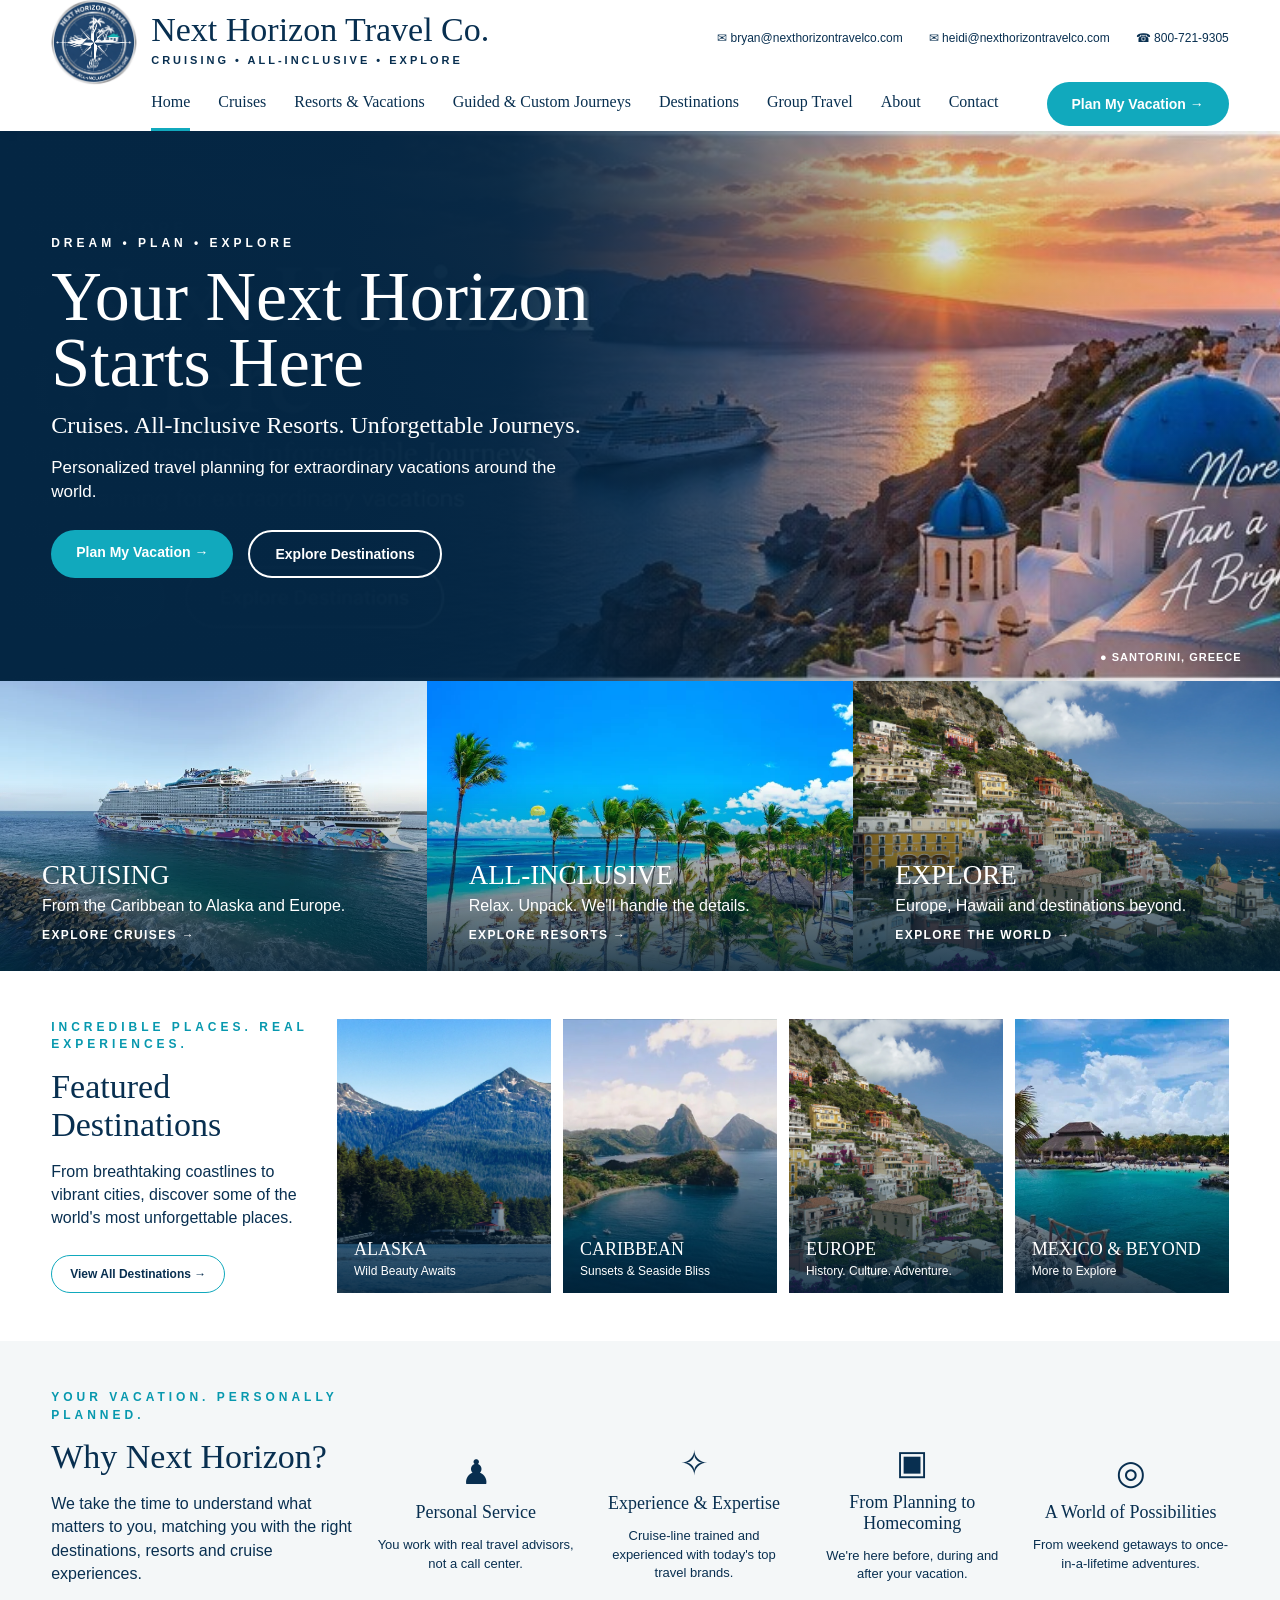
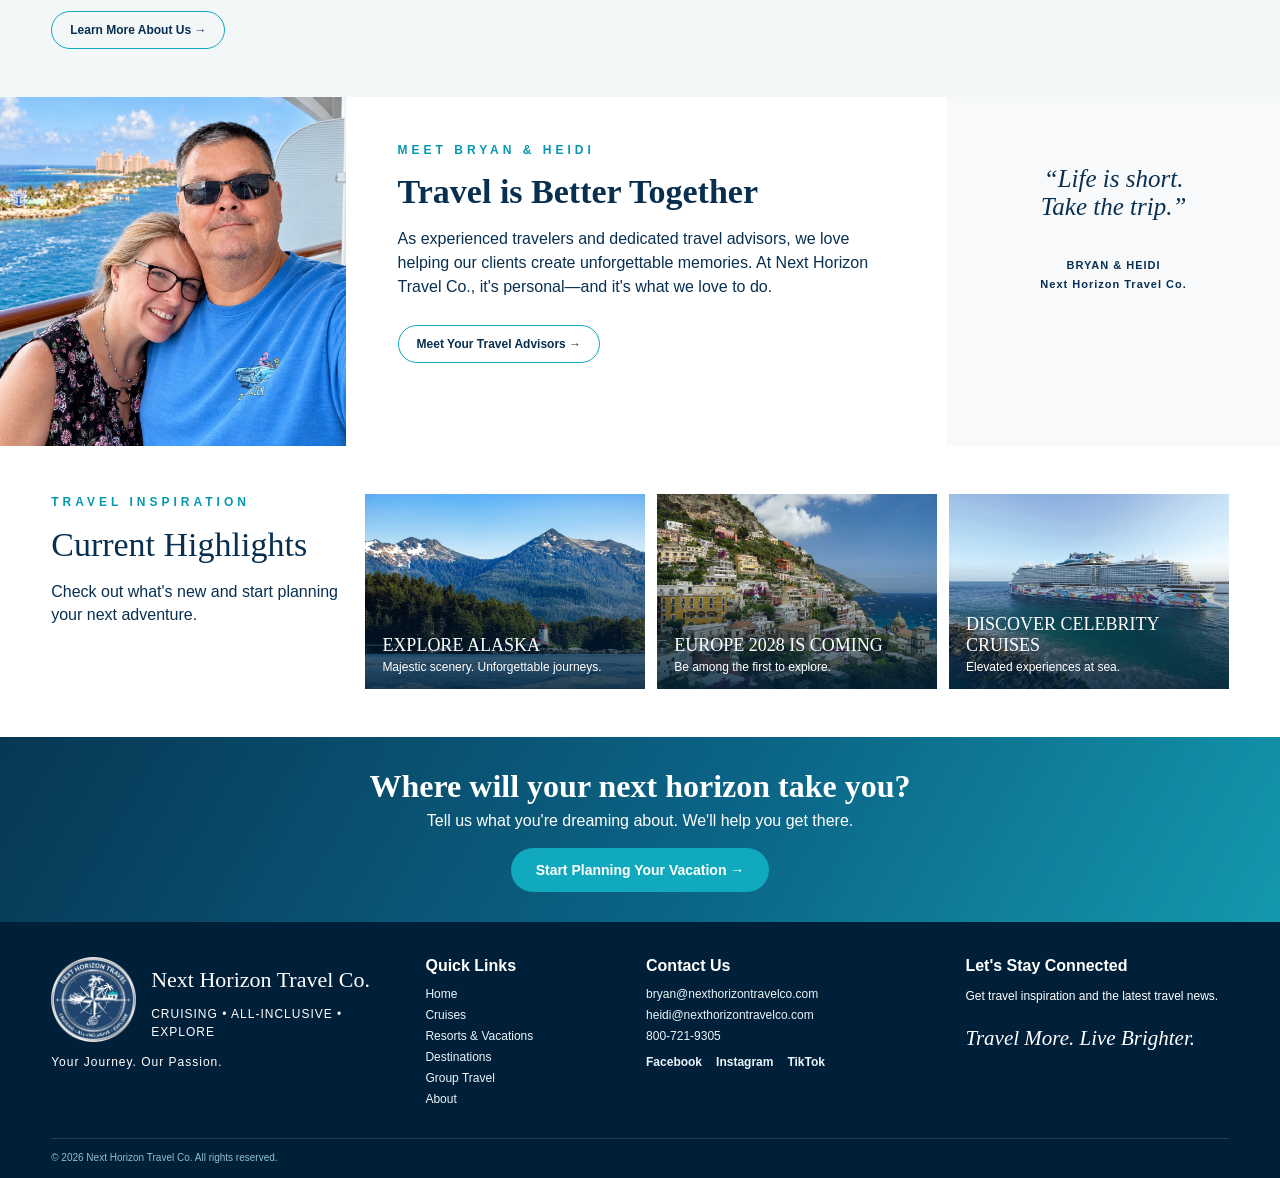
==== index.html @ a1acd47d "Add files via upload" ====
<!doctype html><html lang="en"><head><meta charset="utf-8"><meta name="viewport" content="width=device-width,initial-scale=1"><title>Next Horizon Travel Co. | Cruises, Resorts & Unforgettable Journeys</title><meta name="description" content="Personalized cruise, all-inclusive resort and vacation planning from Next Horizon Travel Co."><link rel="stylesheet" href="assets/css/styles.css"></head><body>
<header class="site-header"><div class="topbar wrap"><a class="brand" href="index.html"><img src="assets/images/logo.png" alt="Next Horizon Travel Co."><span><b>Next Horizon Travel Co.</b><small>CRUISING • ALL-INCLUSIVE • EXPLORE</small></span></a><div class="contact"><a href="mailto:bryan@nexthorizontravelco.com">✉ bryan@nexthorizontravelco.com</a><a href="mailto:heidi@nexthorizontravelco.com">✉ heidi@nexthorizontravelco.com</a><a href="tel:+18007219305">☎ 800-721-9305</a></div><button class="menu" aria-label="Open menu">☰</button></div><div class="navrow wrap"><nav><a class="active" href="index.html">Home</a><a href="cruises.html">Cruises</a><a href="resorts.html">Resorts & Vacations</a><a href="journeys.html">Guided & Custom Journeys</a><a href="destinations.html">Destinations</a><a href="group-travel.html">Group Travel</a><a href="about.html">About</a><a href="contact.html">Contact</a></nav><a class="btn" href="plan-my-vacation.html">Plan My Vacation →</a></div><button class="mobile-menu-v25" type="button" aria-label="Open navigation" aria-expanded="false">MENU</button></header>
<main>
<section class="hero"><div class="shade"></div><div class="hero-content wrap"><p class="eyebrow">DREAM • PLAN • EXPLORE</p><h1>Your Next Horizon<br>Starts Here</h1><h2>Cruises. All-Inclusive Resorts. Unforgettable Journeys.</h2><p>Personalized travel planning for extraordinary vacations around the world.</p><div class="actions"><a class="btn" href="plan-my-vacation.html">Plan My Vacation →</a><a class="btn outline" href="destinations.html">Explore Destinations</a></div></div><span class="location">● SANTORINI, GREECE</span></section>
<section class="experiences" id="cruises"><article class="photo-card cruise"><div><h3>CRUISING</h3><p>From the Caribbean to Alaska and Europe.</p><a href="cruises.html">EXPLORE CRUISES →</a></div></article><article class="photo-card resort" id="resorts"><div><h3>ALL-INCLUSIVE</h3><p>Relax. Unpack. We'll handle the details.</p><a href="resorts.html">EXPLORE RESORTS →</a></div></article><article class="photo-card explore"><div><h3>EXPLORE</h3><p>Europe, Hawaii and destinations beyond.</p><a href="destinations.html">EXPLORE THE WORLD →</a></div></article></section>
<section class="featured wrap section" id="destinations"><div class="intro"><p class="eyebrow teal">INCREDIBLE PLACES. REAL EXPERIENCES.</p><h2>Featured Destinations</h2><p>From breathtaking coastlines to vibrant cities, discover some of the world's most unforgettable places.</p><a class="pill" href="destinations.html">View All Destinations →</a></div><a class="dest alaska" href="destinations.html" aria-label="Explore Alaska destinations"><span>ALASKA<small>Wild Beauty Awaits</small></span></a><a class="dest caribbean" href="destinations.html" aria-label="Explore Caribbean destinations"><span>CARIBBEAN<small>Sunsets & Seaside Bliss</small></span></a><a class="dest europe" href="destinations.html" aria-label="Explore Europe destinations"><span>EUROPE<small>History. Culture. Adventure.</small></span></a><a class="dest mexico" href="destinations.html" aria-label="Explore Mexico and beyond destinations"><span>MEXICO & BEYOND<small>More to Explore</small></span></a></section>
<section class="why section"><div class="wrap why-grid"><div class="why-intro"><p class="eyebrow teal">YOUR VACATION. PERSONALLY PLANNED.</p><h2>Why Next Horizon?</h2><p>We take the time to understand what matters to you, matching you with the right destinations, resorts and cruise experiences.</p><a class="pill" href="about.html">Learn More About Us →</a></div><div class="benefit"><i>♟</i><h3>Personal Service</h3><p>You work with real travel advisors, not a call center.</p></div><div class="benefit"><i>✧</i><h3>Experience & Expertise</h3><p>Cruise-line trained and experienced with today's top travel brands.</p></div><div class="benefit"><i>▣</i><h3>From Planning to Homecoming</h3><p>We're here before, during and after your vacation.</p></div><div class="benefit"><i>◎</i><h3>A World of Possibilities</h3><p>From weekend getaways to once-in-a-lifetime adventures.</p></div></div></section>
<section class="about" id="about"><div class="about-photo"><img src="assets/images/production/bryan-heidi-opt.webp" alt="Bryan and Heidi enjoying a cruise vacation"></div><div class="about-copy"><p class="eyebrow teal">MEET BRYAN & HEIDI</p><h2>Travel is Better Together</h2><p>As experienced travelers and dedicated travel advisors, we love helping our clients create unforgettable memories. At Next Horizon Travel Co., it's personal—and it's what we love to do.</p><a class="pill" href="about.html">Meet Your Travel Advisors →</a></div><blockquote>“Life is short.<br>Take the trip.”<small>BRYAN & HEIDI<br>Next Horizon Travel Co.</small></blockquote></section>
<section class="highlights wrap section" id="highlights"><div class="intro"><p class="eyebrow teal">TRAVEL INSPIRATION</p><h2>Current Highlights</h2><p>Check out what's new and start planning your next adventure.</p></div><a class="highlight h-alaska" href="destinations.html" aria-label="Explore Alaska"><span>EXPLORE ALASKA<small>Majestic scenery. Unforgettable journeys.</small></span></a><a class="highlight h-europe" href="destinations.html" aria-label="Explore Europe destinations"><span>EUROPE 2028 IS COMING<small>Be among the first to explore.</small></span></a><a class="highlight h-celebrity" href="cruises.html" aria-label="Discover Celebrity Cruises"><span>DISCOVER CELEBRITY CRUISES<small>Elevated experiences at sea.</small></span></a></section>
<section class="cta" id="plan"><div><h2>Where will your next horizon take you?</h2><p>Tell us what you're dreaming about. We'll help you get there.</p><a class="btn" href="plan-my-vacation.html">Start Planning Your Vacation →</a></div></section>
</main>
<footer id="contact"><div class="wrap footer-grid"><div class="foot-brand"><img src="assets/images/logo.png" alt="Next Horizon Travel Co."><h3>Next Horizon Travel Co.</h3><p>CRUISING • ALL-INCLUSIVE • EXPLORE</p><p>Your Journey. Our Passion.</p></div><div><h4>Quick Links</h4><a href="index.html">Home</a><a href="cruises.html">Cruises</a><a href="resorts.html">Resorts & Vacations</a><a href="destinations.html">Destinations</a><a href="group-travel.html">Group Travel</a><a href="about.html">About</a></div><div><h4>Contact Us</h4><a href="mailto:bryan@nexthorizontravelco.com">bryan@nexthorizontravelco.com</a><a href="mailto:heidi@nexthorizontravelco.com">heidi@nexthorizontravelco.com</a><a href="tel:+18007219305">800-721-9305</a><div class="social-links" aria-label="Social media">
<a href="https://www.facebook.com/profile.php?id=61585397729444" target="_blank" rel="noopener noreferrer" aria-label="Next Horizon Travel on Facebook">Facebook</a>
<a href="https://www.instagram.com/nexthorizontravelco/" target="_blank" rel="noopener noreferrer" aria-label="Next Horizon Travel on Instagram">Instagram</a>
<a href="https://www.tiktok.com/@nexthorizontravelco" target="_blank" rel="noopener noreferrer" aria-label="Next Horizon Travel on TikTok">TikTok</a>
</div></div><div><h4>Let's Stay Connected</h4><p>Get travel inspiration and the latest travel news.</p><p class="script">Travel More. Live Brighter.</p></div></div><div class="copyright wrap">© 2026 Next Horizon Travel Co. All rights reserved.</div></footer>
<script src="assets/js/site.js"></script></body></html>
---- assets/css/styles.css ----
:root{--navy:#062e4f;--navy2:#001f38;--teal:#11a9bd;--ink:#082f50;--cream:#f7f8f8;--white:#fff;--max:1280px}*{box-sizing:border-box}html{scroll-behavior:smooth}body{margin:0;color:var(--ink);font-family:Arial,Helvetica,sans-serif;background:#fff}.wrap{width:min(var(--max),92%);margin:auto}a{text-decoration:none;color:inherit}.site-header{background:#fff;position:relative;z-index:10;box-shadow:0 1px 10px #001d3214}.topbar{height:76px;display:flex;align-items:center;justify-content:space-between}.brand{display:flex;align-items:center;gap:14px}.brand img{width:86px;height:86px;object-fit:contain;align-self:flex-start;margin-top:7px;filter:drop-shadow(0 3px 5px #0003)}.brand b{font:34px Georgia,serif;color:#082f50}.brand small{display:block;font-size:11px;letter-spacing:3px;font-weight:700;margin-top:5px}.contact{display:flex;gap:26px;font-size:12px}.navrow{height:55px;display:flex;align-items:center;justify-content:space-between;padding-left:100px}.navrow nav{display:flex;gap:28px;height:100%;align-items:center}.navrow nav a{font:16px Georgia,serif;height:100%;display:flex;align-items:center;border-bottom:3px solid transparent}.navrow nav a:hover,.navrow nav a.active{border-color:var(--teal)}.btn{display:inline-block;background:var(--teal);color:#fff;border-radius:28px;padding:14px 25px;font-weight:700;font-size:14px}.menu{display:none;background:none;border:0;font-size:28px}.hero{height:550px;position:relative;color:#fff;background:url('../images/production/europe-positano.webp') center 55%/cover no-repeat}.shade{position:absolute;inset:0;background:linear-gradient(90deg,rgba(0,35,65,.88) 0%,rgba(0,35,65,.55) 38%,rgba(0,35,65,.08) 72%)}.hero-content{position:relative;padding-top:105px}.eyebrow{font-size:12px;letter-spacing:4px;font-weight:800;margin:0 0 14px}.hero h1,.section h2,.about h2,.cta h2{font-family:Georgia,serif}.hero h1{font-size:70px;line-height:.94;margin:0 0 16px;font-weight:400}.hero h2{font:24px Georgia,serif;margin:0 0 16px}.hero-content>p:not(.eyebrow){max-width:510px;font-size:17px;line-height:1.45}.actions{display:flex;gap:15px;margin-top:25px}.outline{background:transparent;border:2px solid #fff}.location{position:absolute;right:3%;bottom:18px;font-size:11px;font-weight:700;letter-spacing:1px}.experiences{display:grid;grid-template-columns:repeat(3,1fr);height:290px}.photo-card{position:relative;background-size:cover;background-position:center;overflow:hidden}.photo-card:after,.dest:after,.highlight:after{content:"";position:absolute;inset:0;background:linear-gradient(0deg,rgba(0,32,55,.85),rgba(0,0,0,0) 65%)}.photo-card>div{position:absolute;z-index:2;left:42px;bottom:28px;color:#fff}.photo-card h3{font:27px Georgia,serif;margin:0}.photo-card p{margin:6px 0 10px}.photo-card a{font-size:12px;font-weight:800;letter-spacing:1.4px}.cruise{background-image:url('../images/cruise.jpg')}.resort{background-image:url('../images/resort.jpg')}.explore{background-image:url('../images/explore.jpg')}.section{padding:48px 0}.teal{color:#0798ae}.featured,.highlights{display:grid;grid-template-columns:1.28fr repeat(4,minmax(0,1fr));gap:12px;align-items:stretch}.intro h2,.why h2{font:34px Georgia,serif;margin:6px 0 12px}.intro p,.why-intro p{line-height:1.45}.pill{display:inline-block;border:1.5px solid var(--teal);border-radius:24px;padding:11px 18px;font-size:12px;font-weight:700;margin-top:10px}.dest,.highlight{min-height:210px;position:relative;background-size:cover;background-position:center;overflow:hidden}.dest span,.highlight span{position:absolute;z-index:2;left:17px;bottom:15px;color:#fff;font:18px Georgia,serif}.dest small,.highlight small{display:block;font:12px Arial,sans-serif;margin-top:4px}.alaska{background-image:url('../images/alaska-sitka.jpg');background-position:center 48%}.caribbean{background-image:url('../images/caribbean-st-lucia.png');background-position:center 45%}.europe{background-image:url('../images/production/europe-positano.webp')}.mexico{background-image:url('../images/production/europe-positano.webp')}.why{background:#f4f7f8}.why-grid{display:grid;grid-template-columns:1.55fr repeat(4,minmax(0,1fr));gap:22px;align-items:center}.benefit{text-align:center}.benefit i{font-style:normal;font-size:34px;display:block;margin-bottom:10px}.benefit h3{font:18px Georgia,serif;margin:0 0 8px}.benefit p{font-size:13px;line-height:1.4}.about{display:grid;grid-template-columns:27% 47% 26%;min-height:285px;background:#fff;align-items:stretch}.about-photo{overflow:hidden}.about-photo img{width:100%;height:100%;object-fit:cover;object-position:center 36%}.about-copy{padding:44px 52px}.about-copy h2{font-size:34px;margin:5px 0 12px}.about-copy p{line-height:1.5}blockquote{margin:0;padding:68px 30px;text-align:center;background:#f7f9fa;font:italic 25px Georgia,serif}blockquote small{display:block;font:700 11px Arial,sans-serif;letter-spacing:1px;margin-top:35px;line-height:1.7}.highlights{grid-template-columns:1.08fr repeat(3,minmax(0,1fr));gap:12px}.highlight{min-height:195px}.h-alaska{background-image:url('../images/production/europe-positano.webp')}.h-europe{background-image:url('../images/production/europe-positano.webp')}.h-celebrity{background-image:url('../images/production/europe-positano.webp')}.cta{min-height:185px;display:flex;align-items:center;justify-content:center;text-align:center;color:#fff;background:linear-gradient(#00243a55,#00243a55),url('../images/production/europe-positano.webp') center 65%/cover}.cta h2{font-size:32px;margin:0 0 7px}.cta p{margin:0 0 18px}footer{background:var(--navy2);color:#fff;padding:35px 0 15px}.footer-grid{display:grid;grid-template-columns:1.5fr .8fr 1.25fr 1.2fr;gap:45px}.footer-grid h4{margin:0 0 12px}.footer-grid a{display:block;font-size:12px;margin:7px 0;color:#eaf6fa}.footer-grid p{font-size:12px;line-height:1.5}.foot-brand img{width:85px;float:left;margin-right:15px}.foot-brand h3{font:22px Georgia,serif;margin:10px 0}.foot-brand p{letter-spacing:1px}.script{font:italic 21px Georgia,serif!important}.copyright{border-top:1px solid #ffffff22;margin-top:25px;padding-top:13px;font-size:10px;color:#8fc1d1}
@media(max-width:950px){.contact{display:none}.navrow{padding-left:0}.navrow nav{display:none}.menu{display:block}.brand b{font-size:26px}.hero{height:500px}.hero h1{font-size:54px}.experiences{grid-template-columns:1fr;height:auto}.photo-card{height:250px}.featured,.highlights{grid-template-columns:1fr 1fr}.featured .intro,.highlights .intro{grid-column:1/-1}.why-grid{grid-template-columns:1fr 1fr}.why-intro{grid-column:1/-1}.about{grid-template-columns:1fr}.about-photo{height:390px}.footer-grid{grid-template-columns:1fr 1fr}}@media(max-width:600px){.topbar{height:72px}.brand img{width:68px;height:68px}.brand b{font-size:21px}.brand small{font-size:8px;letter-spacing:1.7px}.navrow{height:0}.navrow>.btn{display:none}.hero{height:520px}.hero-content{padding-top:110px}.hero h1{font-size:46px}.hero h2{font-size:19px}.featured,.highlights,.why-grid{grid-template-columns:1fr}.dest,.highlight{min-height:210px}.about-copy{padding:45px 25px}.footer-grid{grid-template-columns:1fr}.actions{flex-wrap:wrap}}

.social-links{display:flex;flex-wrap:wrap;gap:14px;margin-top:12px}
.social-links a{display:inline-block;margin:0;font-size:12px;font-weight:700;color:#eaf6fa;border-bottom:1px solid transparent;padding-bottom:2px}
.social-links a:hover,.social-links a:focus{color:#fff;border-bottom-color:var(--teal)}


/* Cruises page */
.cruise-hero{height:520px;position:relative;color:#fff;background:url('../images/production/europe-positano.webp') center 55%/cover no-repeat}
.cruise-hero .shade{background:linear-gradient(90deg,rgba(0,31,56,.92) 0%,rgba(0,31,56,.68) 43%,rgba(0,31,56,.15) 76%)}
.cruise-hero-copy{position:relative;padding-top:120px;z-index:2}
.cruise-hero h1,.cruise-intro h2,.section-heading h2,.cruise-help h2{font-family:Georgia,serif}
.cruise-hero h1{font-size:62px;line-height:1.02;font-weight:400;margin:0 0 18px;max-width:720px}
.cruise-hero-copy>p:not(.eyebrow){font-size:18px;line-height:1.55;max-width:650px}
.cruise-intro{text-align:center;max-width:900px}
.cruise-intro h2{font-size:38px;margin:6px 0 14px}
.cruise-intro>p:last-child{font-size:17px;line-height:1.65}
.sail-section{background:#f4f7f8}
.section-heading{max-width:850px;margin-bottom:30px}
.section-heading.narrow{max-width:920px}
.section-heading h2{font-size:38px;margin:6px 0 12px}
.section-heading>p:last-child{font-size:16px;line-height:1.55}
.sail-grid{display:grid;grid-template-columns:repeat(4,minmax(0,1fr));gap:16px}
.sail-card{min-height:390px;position:relative;background-size:cover;background-position:center;overflow:hidden}
.sail-card:after{content:"";position:absolute;inset:0;background:linear-gradient(0deg,rgba(0,29,51,.95) 0%,rgba(0,29,51,.65) 48%,rgba(0,0,0,.05) 78%)}
.sail-card>div{position:absolute;z-index:2;left:24px;right:24px;bottom:24px;color:#fff}
.sail-card h3{font:27px Georgia,serif;margin:0 0 10px}
.sail-card p{font-size:13px;line-height:1.5;margin:0 0 15px;color:#f3f8fa}
.sail-card a{font-size:11px;font-weight:800;letter-spacing:1px}
.sail-caribbean{background-image:url('../images/production/europe-positano.webp')}
.sail-alaska{background-image:url('../images/production/europe-positano.webp')}
.sail-med{background-image:url('../images/production/europe-positano.webp')}
.sail-north{background-image:url('../images/production/europe-positano.webp')}
.line-grid{display:grid;grid-template-columns:repeat(3,minmax(0,1fr));gap:18px;margin-top:30px}
.line-card{border:1px solid #dfe8ec;padding:28px 26px 26px;min-height:300px;background:#fff;display:flex;flex-direction:column;box-shadow:0 6px 22px rgba(0,31,56,.045)}
.line-name{height:76px;display:flex;align-items:center;font-weight:800;letter-spacing:1px;color:var(--navy);font-size:23px}
.line-name span{font-size:10px;display:block;margin-left:8px;letter-spacing:1.5px}
.line-name.celebrity{font-size:30px;letter-spacing:3px}
.line-name.ncl{font-size:30px}
.line-name.princess{font:31px Georgia,serif;color:#2739c9}
.line-name.carnival{font:italic 31px Georgia,serif;color:#bd1622}
.line-name.msc{font-size:31px}
.line-name.virgin{font:italic 29px Georgia,serif;color:#d71935}
.line-name.disney{font:italic 30px Georgia,serif;color:#1257a6}
.line-name.holland{font-size:20px}
.line-card h3{font:23px Georgia,serif;margin:8px 0 10px}
.line-card p{font-size:14px;line-height:1.55;margin:0;color:#496275}
.cruise-help{background:#eef4f6}
.cruise-help-grid{display:grid;grid-template-columns:.9fr 1.4fr;gap:70px;align-items:start}
.cruise-help h2{font-size:38px;margin:6px 0}
.help-points{display:grid;grid-template-columns:1fr 1fr;gap:18px}
.help-points p{background:#fff;margin:0;padding:20px;border-left:3px solid var(--teal)}
.help-points b,.help-points span{display:block}
.help-points b{font:18px Georgia,serif;margin-bottom:7px}
.help-points span{font-size:13px;line-height:1.45;color:#536b7d}
.cruise-cta{background:linear-gradient(#00243a77,#00243a77),url('../images/production/europe-positano.webp') center 55%/cover}
.legal-line{text-align:center;font-size:9px;color:#8fc1d1;border-top:1px solid #ffffff16;margin-top:12px;padding-top:12px}

@media(max-width:950px){
.cruise-hero h1{font-size:50px}
.sail-grid{grid-template-columns:1fr 1fr}
.line-grid{grid-template-columns:1fr 1fr}
.cruise-help-grid{grid-template-columns:1fr;gap:25px}
}
@media(max-width:600px){
.cruise-hero{height:540px}
.cruise-hero-copy{padding-top:120px}
.cruise-hero h1{font-size:43px}
.sail-grid,.line-grid,.help-points{grid-template-columns:1fr}
.sail-card{min-height:350px}
.section-heading h2,.cruise-intro h2,.cruise-help h2{font-size:31px}
}

/* Supplied cruise-line logos */
.line-logo{height:90px;display:flex;align-items:center;justify-content:flex-start;margin-bottom:4px}
.line-logo img{display:block;max-width:210px;max-height:78px;width:auto;height:auto;object-fit:contain}
.line-card:nth-child(4) .line-logo img{max-height:84px}
.line-card:nth-child(7) .line-logo img{max-height:86px}
.line-card:nth-child(8) .line-logo img{max-height:76px}


/* V9: balanced 4 x 2 cruise-line grid */
.line-grid{
  grid-template-columns:repeat(4,minmax(0,1fr));
  gap:18px;
}
.line-card{
  display:flex;
  flex-direction:column;
  min-height:360px;
}
.line-logo{
  height:100px;
  display:flex;
  align-items:center;
  justify-content:flex-start;
  margin-bottom:8px;
}
.line-logo img{
  max-width:205px;
  max-height:82px;
  width:auto;
  height:auto;
  object-fit:contain;
}
.line-card h3{margin-top:0}
.line-card p{flex:1}
.line-cta{
  display:inline-flex;
  align-items:center;
  justify-content:center;
  align-self:flex-start;
  margin-top:18px;
  min-height:42px;
  padding:10px 18px;
  border-radius:3px;
  background:var(--navy,#0b3155);
  color:#fff;
  font-size:.88rem;
  font-weight:700;
  text-decoration:none;
  transition:transform .15s ease,opacity .15s ease;
}
.line-cta:hover{transform:translateY(-1px);opacity:.92}

@media(max-width:1100px){
  .line-grid{grid-template-columns:repeat(2,minmax(0,1fr))}
}
@media(max-width:650px){
  .line-grid{grid-template-columns:1fr}
  .line-card{min-height:0}
}


/* V10: Resorts & Vacations page */
.resort-hero{height:520px;position:relative;color:#fff;background:url('../images/production/europe-positano.webp') center 56%/cover no-repeat}
.resort-hero .shade{background:linear-gradient(90deg,rgba(0,31,56,.91) 0%,rgba(0,31,56,.65) 43%,rgba(0,31,56,.08) 78%)}
.resort-hero-copy{position:relative;padding-top:115px;z-index:2}
.resort-hero h1,.resort-intro h2,.resort-help h2,.resort-feature h2{font-family:Georgia,serif}
.resort-hero h1{font-size:62px;line-height:1.02;font-weight:400;margin:0 0 18px;max-width:720px}
.resort-hero-copy>p:not(.eyebrow){font-size:18px;line-height:1.55;max-width:650px}
.resort-intro{text-align:center;max-width:900px}
.resort-intro h2{font-size:38px;margin:6px 0 14px}
.resort-intro>p:last-child{font-size:17px;line-height:1.65}
.resort-destinations{background:#f4f7f8}
.resort-dest-grid{display:grid;grid-template-columns:repeat(4,minmax(0,1fr));gap:16px}
.resort-dest-card{min-height:405px;position:relative;background-size:cover;background-position:center;overflow:hidden}
.resort-dest-card:after{content:"";position:absolute;inset:0;background:linear-gradient(0deg,rgba(0,29,51,.96) 0%,rgba(0,29,51,.62) 46%,rgba(0,0,0,.04) 78%)}
.resort-dest-card>div{position:absolute;z-index:2;left:24px;right:24px;bottom:24px;color:#fff}
.resort-dest-card h3{font:28px Georgia,serif;margin:0 0 10px}
.resort-dest-card p{font-size:13px;line-height:1.5;margin:0 0 15px;color:#f3f8fa}
.resort-dest-card a{font-size:11px;font-weight:800;letter-spacing:1px}
.rd-caribbean{background-image:url('../images/production/europe-positano.webp')}
.rd-mexico{background-image:url('../images/production/europe-positano.webp')}
.rd-inclusive{background-image:url('../images/production/europe-positano.webp')}
.rd-hawaii{background-image:url('../images/production/europe-positano.webp')}
.vacation-style-grid{display:grid;grid-template-columns:repeat(4,minmax(0,1fr));gap:18px;margin-top:30px}
.vacation-style-grid article{border-top:3px solid var(--teal);background:#fff;padding:26px 24px 28px;box-shadow:0 6px 22px rgba(0,31,56,.055);min-height:235px}
.style-num{display:block;font:14px Georgia,serif;color:var(--teal);letter-spacing:2px;margin-bottom:30px}
.vacation-style-grid h3{font:23px Georgia,serif;margin:0 0 10px}
.vacation-style-grid p{font-size:14px;line-height:1.55;color:#496275;margin:0}
.resort-help{background:#eef4f6}
.resort-help-grid{display:grid;grid-template-columns:.82fr 1.5fr;gap:70px;align-items:start}
.resort-help h2{font-size:38px;margin:6px 0 14px}
.resort-help-grid>div:first-child>p:last-child{font-size:15px;line-height:1.55;color:#536b7d}
.resort-help-points{display:grid;grid-template-columns:1fr 1fr;gap:16px}
.resort-help-points p{background:#fff;margin:0;padding:20px;border-left:3px solid var(--teal)}
.resort-help-points b,.resort-help-points span{display:block}
.resort-help-points b{font:18px Georgia,serif;margin-bottom:7px}
.resort-help-points span{font-size:13px;line-height:1.45;color:#536b7d}
.resort-feature{background:#fff}
.resort-feature-grid{display:grid;grid-template-columns:1.08fr .92fr;min-height:390px;box-shadow:0 8px 30px rgba(0,31,56,.06)}
.resort-feature-photo{min-height:390px;background:url('../images/production/europe-positano.webp') center/cover no-repeat}
.resort-feature-copy{padding:62px 58px;background:#fff;display:flex;flex-direction:column;justify-content:center}
.resort-feature h2{font-size:38px;line-height:1.15;margin:5px 0 16px}
.resort-feature-copy>p:not(.eyebrow){font-size:15px;line-height:1.65;color:#496275}
.resort-feature-copy .pill{align-self:flex-start}
.resort-cta{background:linear-gradient(#00243a70,#00243a70),url('../images/production/europe-positano.webp') center 55%/cover}

@media(max-width:950px){
  .resort-hero h1{font-size:50px}
  .resort-dest-grid,.vacation-style-grid{grid-template-columns:1fr 1fr}
  .resort-help-grid{grid-template-columns:1fr;gap:25px}
  .resort-feature-grid{grid-template-columns:1fr}
  .resort-feature-photo{min-height:330px}
}
@media(max-width:600px){
  .resort-hero{height:550px}
  .resort-hero-copy{padding-top:120px}
  .resort-hero h1{font-size:43px}
  .resort-dest-grid,.vacation-style-grid,.resort-help-points{grid-template-columns:1fr}
  .resort-dest-card{min-height:355px}
  .resort-intro h2,.resort-help h2,.resort-feature h2{font-size:31px}
  .resort-feature-copy{padding:42px 26px}
}

/* V11: Guided & Custom Journeys */
.journey-hero{height:540px;position:relative;color:#fff;background:url('../images/production/europe-positano.webp') center 52%/cover no-repeat}
.journey-hero .shade{background:linear-gradient(90deg,rgba(0,29,51,.93),rgba(0,29,51,.63) 48%,rgba(0,0,0,.08) 82%)}
.journey-hero-copy{position:relative;z-index:2;padding-top:125px}
.journey-hero h1,.journey-intro h2,.journey-choice h2,.journey-fit h2,.journey-banner h2{font-family:Georgia,serif}
.journey-hero h1{font-size:64px;line-height:1;margin:0 0 20px;font-weight:400}
.journey-hero-copy>p:not(.eyebrow){max-width:680px;font-size:18px;line-height:1.6}
.journey-intro{text-align:center;max-width:920px}.journey-intro h2{font-size:39px;margin:6px 0 14px}.journey-intro>p:last-child{font-size:17px;line-height:1.65}
.journey-choices{background:#f3f7f8}.journey-choice-grid{display:grid;grid-template-columns:1fr 1fr;gap:24px}
.journey-choice{background:#fff;box-shadow:0 8px 28px rgba(0,31,56,.07)}
.choice-image{height:310px;background-size:cover;background-position:center}
.exoticca .choice-image{background-image:url('../images/production/europe-positano.webp')}
.kensington .choice-image{background-image:url('../images/production/europe-positano.webp')}
.choice-copy{padding:36px 38px 40px}.journey-choice h2{font-size:31px;line-height:1.15;margin:5px 0 14px}
.choice-copy>p:not(.eyebrow){color:#4d6678;line-height:1.6}.choice-copy ul{padding-left:19px;color:#385568;line-height:1.55;font-size:14px;margin:20px 0 27px}.choice-copy li{margin:7px 0}
.journey-dest-grid{display:grid;grid-template-columns:repeat(4,1fr);gap:16px;margin-top:30px}
.journey-dest-grid article{height:365px;position:relative;background-size:cover;background-position:center;overflow:hidden}
.journey-dest-grid article:after{content:"";position:absolute;inset:0;background:linear-gradient(0deg,rgba(0,27,48,.94),rgba(0,27,48,.12) 70%)}
.journey-dest-grid article>div{position:absolute;z-index:2;left:23px;right:23px;bottom:20px;color:#fff}.journey-dest-grid h3{font:27px Georgia,serif;margin:0 0 8px}.journey-dest-grid p{font-size:13px;line-height:1.5;margin:0}
.jd-europe{background-image:url('../images/production/europe-positano.webp')}
.jd-africa{background-image:url('../images/production/europe-positano.webp')}
.jd-asia{background-image:url('../images/production/europe-positano.webp')}
.jd-latin{background-image:url('../images/production/europe-positano.webp')}
.journey-fit{background:#eef4f6}.journey-fit-grid{display:grid;grid-template-columns:.9fr 1.45fr;gap:65px}.journey-fit h2{font-size:39px;line-height:1.15;margin:6px 0 15px}.journey-fit-grid>div:first-child>p:last-child{line-height:1.65;color:#4d6678}
.fit-points{display:grid;grid-template-columns:1fr 1fr;gap:15px}.fit-points p{background:#fff;border-top:3px solid var(--teal);padding:22px;margin:0}.fit-points b,.fit-points span{display:block}.fit-points b{font:19px Georgia,serif;margin-bottom:8px}.fit-points span{font-size:13px;line-height:1.5;color:#536b7d}
.journey-banner{min-height:390px;display:flex;align-items:center;text-align:center;color:#fff;background:linear-gradient(#00243a75,#00243a75),url('../images/production/europe-positano.webp') center/cover}
.journey-banner .wrap{max-width:800px}.journey-banner h2{font-size:45px;margin:8px 0 12px}.journey-banner p:last-child{font-size:17px}
.journey-cta{background:#052f4c}
@media(max-width:950px){.journey-choice-grid,.journey-fit-grid{grid-template-columns:1fr}.journey-dest-grid{grid-template-columns:1fr 1fr}.journey-hero h1{font-size:50px}.journey-fit-grid{gap:25px}}
@media(max-width:600px){.journey-hero{height:560px}.journey-hero h1{font-size:43px}.journey-dest-grid,.fit-points{grid-template-columns:1fr}.choice-image{height:260px}.choice-copy{padding:30px 25px}.journey-banner h2{font-size:36px}}

/* V12: Destinations */
.dest-hero{height:545px;position:relative;color:#fff;background:url('../images/production/europe-positano.webp') center 55%/cover no-repeat}
.dest-hero .shade{position:absolute;inset:0;background:linear-gradient(90deg,rgba(0,29,51,.9),rgba(0,29,51,.5) 52%,rgba(0,0,0,.06))}
.dest-hero-copy{position:relative;z-index:2;padding-top:125px}.dest-hero h1,.dest-intro h2,.dest-overlay h2,.choose-destination h2,.dest-photo-break h2{font-family:Georgia,serif}
.dest-hero h1{font-size:62px;line-height:1;margin:0 0 20px;font-weight:400}.dest-hero-copy>p:not(.eyebrow){max-width:690px;font-size:18px;line-height:1.6}
.dest-intro{text-align:center;max-width:930px}.dest-intro h2{font-size:40px;margin:7px 0 15px}.dest-intro>p:last-child{font-size:17px;line-height:1.65}
.dest-explore{background:#f1f6f7}.dest-card-grid{display:grid;grid-template-columns:1fr 1fr;gap:18px}
.dest-big{height:480px;position:relative;background-size:cover;background-position:center;overflow:hidden}.dest-big:after{content:"";position:absolute;inset:0;background:linear-gradient(0deg,rgba(0,28,49,.96),rgba(0,28,49,.08) 78%)}
.dest-overlay{position:absolute;z-index:2;left:35px;right:35px;bottom:31px;color:#fff}.dest-overlay h2{font-size:34px;margin:5px 0 10px}.dest-overlay>p:not(.eyebrow){max-width:610px;line-height:1.55;margin:0 0 15px}
.dest-tags{display:flex;flex-wrap:wrap;gap:7px;margin:0 0 17px}.dest-tags span{border:1px solid #ffffff75;border-radius:20px;padding:5px 11px;font-size:11px;letter-spacing:.03em}
.dest-link{color:#fff;font-weight:700;font-size:13px;border-bottom:1px solid #fff;text-decoration:none;padding-bottom:3px}
.caribbean{background-image:url('../images/production/europe-positano.webp')}
.alaska{background-image:url('../images/alaska-sitka.jpg');background-position:center 48%}
.europe{background-image:url('../images/production/europe-positano.webp')}
.hawaii{background-image:url('../images/production/europe-positano.webp')}
.more-world{background:#fff}.world-grid{display:grid;grid-template-columns:repeat(4,1fr);gap:14px;margin-top:30px}.world-grid article{height:350px;position:relative;background-size:cover;background-position:center}
.world-grid article:after{content:"";position:absolute;inset:0;background:linear-gradient(0deg,rgba(0,29,51,.92),rgba(0,29,51,.04) 70%)}.world-grid article div{position:absolute;z-index:2;bottom:20px;left:21px;right:21px;color:#fff}.world-grid h3{font:25px Georgia,serif;margin:0 0 6px}.world-grid p{font-size:12px;line-height:1.45;margin:0}
.world-africa{background-image:url('../images/production/europe-positano.webp')}.world-asia{background-image:url('../images/production/europe-positano.webp')}.world-latin{background-image:url('../images/production/europe-positano.webp')}.world-north{background-image:url('../images/production/europe-positano.webp')}
.center-action{text-align:center;margin-top:30px}.choose-destination{background:#eef4f6}.choose-grid{display:grid;grid-template-columns:.85fr 1.4fr;gap:65px}.choose-destination h2{font-size:39px;line-height:1.15;margin:6px 0 15px}.choose-grid>div:first-child>p:last-child{color:#4e6778;line-height:1.65}
.travel-moods{display:grid;grid-template-columns:1fr 1fr;gap:14px}.travel-moods div{background:#fff;border-top:3px solid var(--teal);padding:23px}.travel-moods b,.travel-moods span{display:block}.travel-moods b{font:19px Georgia,serif;color:#092f4c;margin-bottom:8px}.travel-moods span{font-size:13px;line-height:1.5;color:#536b7d}
.dest-photo-break{min-height:390px;display:flex;align-items:center;text-align:center;color:#fff;background:linear-gradient(#002b4770,#002b4770),url('../images/production/europe-positano.webp') center/cover}.dest-photo-break .wrap{max-width:850px}.dest-photo-break h2{font-size:44px;line-height:1.12;margin:8px 0}
@media(max-width:950px){.dest-card-grid,.choose-grid{grid-template-columns:1fr}.world-grid{grid-template-columns:1fr 1fr}.dest-hero h1{font-size:50px}.choose-grid{gap:25px}}
@media(max-width:600px){.dest-hero{height:570px}.dest-hero h1{font-size:43px}.dest-card-grid,.world-grid,.travel-moods{grid-template-columns:1fr}.dest-big{height:500px}.dest-overlay{left:24px;right:24px}.dest-photo-break h2{font-size:35px}}


/* ===== V15A Group Travel — built on approved V14 shell ===== */
.group-hero-v15a{height:560px;position:relative;display:flex;align-items:center;color:#fff;background:url('../images/production/europe-positano.webp') center 54%/cover no-repeat}
.group-hero-v15a .shade{position:absolute;inset:0;background:linear-gradient(90deg,rgba(5,32,54,.86) 0%,rgba(5,32,54,.58) 47%,rgba(5,32,54,.12) 78%)}
.group-hero-copy{position:relative;z-index:1;max-width:1240px;width:100%}
.group-hero-copy>p:not(.eyebrow){max-width:680px;font-size:19px;line-height:1.65;margin:14px 0 24px}
.group-hero-copy h1{max-width:760px;color:#fff;font-size:clamp(48px,5.4vw,78px);line-height:1.02;margin:8px 0 12px}
.group-hero-copy .actions{display:flex;gap:12px;flex-wrap:wrap}
.group-hero-copy .outline{border-color:#fff;color:#fff}
.group-intro-v15a{max-width:900px;text-align:center}
.group-intro-v15a h2{margin:8px 0 15px}
.group-intro-v15a>p:last-child{font-size:17px;line-height:1.75;color:#455a64}
.group-options-v15a{background:#f5f7f6}
.group-card-grid-v15a{display:grid;grid-template-columns:repeat(3,1fr);gap:22px}
.group-card-v15a{height:500px;position:relative;background-size:cover;background-position:center;overflow:hidden;border-radius:3px}
.group-card-v15a:after{content:"";position:absolute;inset:0;background:linear-gradient(180deg,rgba(5,28,46,.03) 25%,rgba(5,28,46,.9) 100%)}
.group-overlay-v15a{position:absolute;z-index:2;left:0;right:0;bottom:0;padding:30px;color:#fff}
.group-overlay-v15a h2{color:#fff;font-size:31px;line-height:1.08;margin:7px 0 10px}
.group-overlay-v15a p:not(.eyebrow){line-height:1.6;margin-bottom:13px}
.group-overlay-v15a a{color:#fff;font-weight:800;text-decoration:none}
.group-cruise-v15a{background-image:url('../images/production/europe-positano.webp')}
.group-celebrate-v15a{background-image:url('../images/production/europe-positano.webp')}
.group-family-v15a{background-image:url('../images/production/europe-positano.webp')}
.group-help-grid-v15a{display:grid;grid-template-columns:.9fr 1.1fr;gap:70px;align-items:start}
.group-help-grid-v15a h2{font-size:clamp(34px,4vw,52px);line-height:1.08;margin:8px 0 18px}
.group-help-grid-v15a>div:first-child>p:last-child{line-height:1.7;color:#52646d}
.group-detail-grid-v15a{display:grid;grid-template-columns:1fr 1fr;gap:0 34px}
.group-detail-grid-v15a div{border-top:1px solid #cbd5d9;padding:20px 0}
.group-detail-grid-v15a b{display:block;font-family:Georgia,serif;color:#0c3450;font-size:20px;margin-bottom:6px}
.group-detail-grid-v15a span{display:block;color:#53646d;line-height:1.55}
.group-photo-break-v15a{height:440px;position:relative;display:flex;align-items:center;color:#fff;background:url('../images/production/europe-positano.webp') center 48%/cover no-repeat}
.group-photo-break-v15a .shade{position:absolute;inset:0;background:linear-gradient(90deg,rgba(5,32,54,.84),rgba(5,32,54,.28) 68%,rgba(5,32,54,.05))}
.group-photo-break-v15a .wrap{position:relative;z-index:1;width:100%}
.group-photo-break-v15a h2{color:#fff;font-size:clamp(36px,4.3vw,58px);line-height:1.06;margin:8px 0 12px}
.group-photo-break-v15a p:last-child{font-size:18px;max-width:650px;line-height:1.6}
.group-kind-grid-v15a{display:grid;grid-template-columns:repeat(4,1fr);margin-top:30px}
.group-kind-grid-v15a>div{padding:10px 28px 15px;border-left:1px solid #d5dde0}
.group-kind-grid-v15a>div:first-child{border-left:0}
.group-kind-grid-v15a span{font-size:12px;letter-spacing:.18em;font-weight:800;color:#1492a9}
.group-kind-grid-v15a h3{font-size:22px;margin:9px 0 7px}
.group-kind-grid-v15a p{color:#53646d;line-height:1.55}
@media(max-width:900px){
 .group-card-grid-v15a{grid-template-columns:1fr}.group-card-v15a{height:430px}
 .group-help-grid-v15a{grid-template-columns:1fr;gap:35px}
 .group-kind-grid-v15a{grid-template-columns:1fr 1fr}
 .group-kind-grid-v15a>div:nth-child(3){border-left:0}
}
@media(max-width:640px){
 .group-hero-v15a{height:auto;min-height:570px}
 .group-hero-copy{padding-top:70px;padding-bottom:70px}
 .group-hero-copy h1{font-size:48px}
 .group-hero-copy .actions{display:grid}
 .group-detail-grid-v15a{grid-template-columns:1fr}
 .group-kind-grid-v15a{grid-template-columns:1fr}
 .group-kind-grid-v15a>div{border-left:0;border-top:1px solid #d5dde0;padding:20px 0}
}


/* ===== V16 Group Travel alignment/photo-break corrections ===== */

/* Keep photo-break content on the same approved site grid as every other section. */
.group-photo-break-v15a{
  min-height:430px;
  height:auto;
  padding:72px 0;
  overflow:hidden;
  background-image:url('../images/production/europe-positano.webp');
  background-position:center 52%;
}
.group-photo-break-v15a .shade{
  background:linear-gradient(90deg,rgba(5,32,54,.88) 0%,rgba(5,32,54,.62) 46%,rgba(5,32,54,.18) 78%,rgba(5,32,54,.08) 100%);
}
.group-photo-break-v15a > .wrap{
  position:relative;
  z-index:2;
  width:min(1180px,calc(100% - 48px));
  max-width:1180px;
  margin-left:auto;
  margin-right:auto;
  padding-left:0;
  padding-right:0;
}
.group-photo-break-v15a .eyebrow{
  margin:0 0 12px;
  max-width:700px;
}
.group-photo-break-v15a h2{
  max-width:700px;
  font-size:clamp(34px,3.7vw,52px);
  line-height:1.08;
  margin:0 0 16px;
}
.group-photo-break-v15a p:last-child{
  max-width:620px;
  margin:0;
}

/* Match the following section to the same visual rhythm/grid. */
.group-kinds-v15a .section-heading{
  margin-left:auto;
  margin-right:auto;
  text-align:center;
}
.group-kind-grid-v15a{
  width:100%;
  align-items:stretch;
}
.group-kind-grid-v15a > div{
  min-width:0;
}

/* Ensure the details section remains aligned and does not crowd the photo break. */
.group-help-v15a{
  overflow:hidden;
}
.group-help-grid-v15a{
  width:100%;
}

@media(max-width:900px){
  .group-photo-break-v15a{
    min-height:400px;
    padding:62px 0;
    background-position:center;
  }
  .group-photo-break-v15a > .wrap{
    width:min(100% - 40px,1180px);
  }
  .group-photo-break-v15a h2{
    max-width:620px;
  }
}
@media(max-width:640px){
  .group-photo-break-v15a{
    min-height:420px;
    padding:58px 0;
  }
  .group-photo-break-v15a > .wrap{
    width:calc(100% - 32px);
  }
  .group-photo-break-v15a h2{
    font-size:36px;
  }
}





/* ===== V21 About Us ===== */
.about-hero-v21{min-height:550px;position:relative;display:flex;align-items:center;color:#fff;background:url('../images/production/europe-positano.webp') center 48%/cover no-repeat}
.about-hero-v21 .shade{position:absolute;inset:0;background:linear-gradient(90deg,rgba(5,32,54,.9),rgba(5,32,54,.58) 50%,rgba(5,32,54,.12) 82%)}
.about-hero-copy-v21{position:relative;z-index:2;width:100%}
.about-hero-copy-v21 h1{max-width:790px;color:#fff;font-size:clamp(48px,5.3vw,76px);line-height:1.02;margin:8px 0 15px}
.about-hero-copy-v21>p:not(.eyebrow){max-width:710px;font-size:19px;line-height:1.65}
.about-hero-copy-v21 .actions{display:flex;gap:12px;flex-wrap:wrap;margin-top:26px}
.about-hero-copy-v21 .outline{border-color:#fff;color:#fff}
.about-meet-grid-v21{display:grid;grid-template-columns:.82fr 1.18fr;gap:68px;align-items:center}
.about-photo-v21{height:530px;overflow:hidden}
.about-photo-v21 img{width:100%;height:100%;object-fit:cover;object-position:center;display:block}
.about-copy-v21 h2{font-size:clamp(36px,4.2vw,54px);line-height:1.08;margin:8px 0 18px}
.about-copy-v21 p:not(.eyebrow){color:#53646d;line-height:1.75;font-size:17px}
.about-why-v21{background:#f5f7f6}
.about-values-grid-v21{display:grid;grid-template-columns:repeat(3,1fr);margin-top:38px}
.about-values-grid-v21>div{padding:8px 34px 12px;border-left:1px solid #d5dde0}
.about-values-grid-v21>div:first-child{border-left:0;padding-left:0}
.about-values-grid-v21>div:last-child{padding-right:0}
.about-values-grid-v21 span{font-size:12px;letter-spacing:.18em;font-weight:800;color:#1492a9}
.about-values-grid-v21 h3{font-size:24px;margin:9px 0 8px}
.about-values-grid-v21 p{color:#53646d;line-height:1.6}
.about-philosophy-v21{min-height:455px;padding:75px 0;position:relative;display:flex;align-items:center;color:#fff;background:url('../images/production/europe-positano.webp') center 52%/cover no-repeat}
.about-philosophy-v21 .shade{position:absolute;inset:0;background:linear-gradient(90deg,rgba(5,32,54,.89),rgba(5,32,54,.49) 60%,rgba(5,32,54,.08))}
.about-philosophy-v21 .wrap{position:relative;z-index:2;width:100%}
.about-philosophy-v21 h2{max-width:800px;color:#fff;font-size:clamp(37px,4.5vw,59px);line-height:1.07;margin:8px 0 16px}
.about-philosophy-v21 p:last-child{max-width:720px;font-size:18px;line-height:1.65}
.about-specialty-grid-v21{display:grid;grid-template-columns:1fr 1fr;gap:20px}
.about-specialty-card-v21{height:355px;position:relative;background-size:cover;background-position:center;text-decoration:none;overflow:hidden}
.about-specialty-card-v21:after{content:"";position:absolute;inset:0;background:linear-gradient(180deg,rgba(5,28,46,.03) 25%,rgba(5,28,46,.88) 100%)}
.about-specialty-card-v21>div{position:absolute;z-index:2;left:28px;right:28px;bottom:25px;color:#fff}
.about-specialty-card-v21 h3{color:#fff;font-size:31px;margin:5px 0 9px}
.about-specialty-card-v21 span{font-weight:800}
.about-specialty-card-v21.cruise{background-image:url('../images/production/europe-positano.webp')}
.about-specialty-card-v21.resort{background-image:url('../images/production/europe-positano.webp')}
.about-specialty-card-v21.journey{background-image:url('../images/production/europe-positano.webp')}
.about-specialty-card-v21.group{background-image:url('../images/production/europe-positano.webp')}
.about-expertise-v21{background:#f5f7f6}
.about-expertise-grid-v21{display:grid;grid-template-columns:.85fr 1.15fr;gap:70px;align-items:start}
.about-expertise-grid-v21 h2{font-size:clamp(35px,4vw,51px);line-height:1.08;margin:8px 0 15px}
.about-expertise-grid-v21>div:first-child>p:last-child{color:#53646d;line-height:1.7}
.about-credentials-v21{display:grid;grid-template-columns:1fr 1fr}
.about-credentials-v21>div{padding:18px 20px;border-top:1px solid #cbd6da}
.about-credentials-v21 b{display:block;color:#0c3450;font-family:Georgia,serif;font-size:19px;margin-bottom:4px}
.about-credentials-v21 span{color:#53646d}
.about-independent-box-v21{display:grid;grid-template-columns:.8fr 1.2fr;gap:70px;padding:48px 52px;border:1px solid #d5dde0}
.about-independent-box-v21 h2{font-size:36px;line-height:1.12;margin:7px 0}
.about-independent-box-v21>div:last-child>p:first-child{color:#53646d;line-height:1.7;font-size:17px;margin-top:0}
.about-disclosure-v21{font-size:12px;line-height:1.55;color:#71818a;border-top:1px solid #d5dde0;padding-top:16px;margin-top:20px}
@media(max-width:900px){
 .about-meet-grid-v21,.about-expertise-grid-v21,.about-independent-box-v21{grid-template-columns:1fr;gap:35px}
 .about-photo-v21{height:470px}
 .about-values-grid-v21{grid-template-columns:1fr}
 .about-values-grid-v21>div{border-left:0;border-top:1px solid #d5dde0;padding:20px 0}
 .about-specialty-grid-v21{grid-template-columns:1fr}
}
@media(max-width:640px){
 .about-hero-v21{min-height:590px}
 .about-hero-copy-v21 h1{font-size:46px}
 .about-hero-copy-v21 .actions{display:grid}
 .about-photo-v21{height:390px}
 .about-philosophy-v21{min-height:470px}
 .about-specialty-card-v21{height:330px}
 .about-credentials-v21{grid-template-columns:1fr}
 .about-independent-box-v21{padding:30px 24px}
}


/* ===== V22 About page formatting correction =====
   Preserve the approved V20 1280px / 92% content grid everywhere. */
.about-hero-v21 > .wrap,
.about-philosophy-v21 > .wrap,
.about-meet-v21 > .wrap,
.about-why-v21 > .wrap,
.about-specialties-v21 > .wrap,
.about-expertise-v21 > .wrap,
.about-independent-v21 > .wrap{
  width:min(var(--max),92%);
  max-width:var(--max);
  margin-left:auto;
  margin-right:auto;
}

/* The V21 hero rule set width:100%, which overrode .wrap and pushed copy to the browser edge. */
.about-hero-copy-v21{
  width:min(var(--max),92%);
  max-width:var(--max);
  margin-left:auto;
  margin-right:auto;
}

/* Same issue existed in the philosophy/photo-break section. */
.about-philosophy-v21 > .wrap{
  width:min(var(--max),92%);
  max-width:var(--max);
  margin-left:auto;
  margin-right:auto;
}

/* Match typography rhythm to the already-approved interior pages. */
.about-hero-copy-v21 h1{
  font-size:clamp(46px,5vw,70px);
  max-width:760px;
}
.about-hero-copy-v21 > p:not(.eyebrow){
  max-width:680px;
}
.about-philosophy-v21 h2{
  font-size:clamp(36px,4.1vw,54px);
  max-width:760px;
}

/* Keep section introductions aligned left like Cruises, Resorts, Journeys and Group Travel. */
.about-why-v21 .section-heading,
.about-specialties-v21 .section-heading{
  margin-left:0;
  margin-right:0;
  text-align:left;
}

/* Keep card/column edges on the same grid. */
.about-values-grid-v21,
.about-specialty-grid-v21,
.about-expertise-grid-v21,
.about-independent-box-v21{
  width:100%;
}

@media(max-width:600px){
  .about-hero-v21 > .wrap,
  .about-philosophy-v21 > .wrap,
  .about-meet-v21 > .wrap,
  .about-why-v21 > .wrap,
  .about-specialties-v21 > .wrap,
  .about-expertise-v21 > .wrap,
  .about-independent-v21 > .wrap,
  .about-hero-copy-v21{
    width:92%;
  }
}

/* ===== V23 Plan My Vacation ===== */
.plan-hero-v23{min-height:455px;position:relative;display:flex;align-items:center;color:#fff;background:#082d45}
.plan-hero-v23 .shade{position:absolute;inset:0;background:linear-gradient(110deg,#082d45 0%,#0b3c58 68%,#0f566a 100%)}
.plan-hero-copy-v23{position:relative;z-index:2}
.plan-hero-copy-v23 h1{max-width:820px;color:#fff;font-size:clamp(48px,5.2vw,72px);line-height:1.03;margin:8px 0 15px}
.plan-hero-copy-v23>p:last-child{max-width:760px;font-size:18px;line-height:1.65}
.plan-start-v23 h2{font-size:clamp(36px,4vw,52px);margin:8px 0 12px}
.plan-start-v23> .wrap > p:last-of-type{color:#53646d;font-size:17px}
.plan-type-grid-v23{display:grid;grid-template-columns:repeat(4,1fr);gap:18px;margin-top:34px}
.plan-type-v23{min-height:132px;background:#fff;border:1px solid #d5dde0;border-radius:5px;padding:24px;text-align:left;cursor:pointer;color:#0c3450}
.plan-type-v23 b,.plan-type-v23 span{display:block}.plan-type-v23 b{font-size:15px;letter-spacing:.04em}.plan-type-v23 span{margin-top:15px;color:#60717a;line-height:1.4}
.plan-type-v23.active{background:#0c3450;border-color:#0c3450;color:#fff}.plan-type-v23.active span{color:#dce8ec}
.plan-form-section-v23{background:#f5f7f6}
.plan-form-heading-v23 h2{font-size:clamp(34px,3.7vw,48px);margin:7px 0 10px}.plan-form-heading-v23>p:last-child{color:#53646d}
.plan-fields-v23{display:grid;grid-template-columns:repeat(3,1fr);gap:24px 22px;margin-top:34px}
.plan-fields-v23 label{font-size:11px;font-weight:800;letter-spacing:.055em;color:#0c3450}
.plan-fields-v23 input{display:block;width:100%;box-sizing:border-box;margin-top:9px;height:50px;border:1px solid #d4dde0;border-radius:4px;background:#fff;padding:0 14px;font:inherit;font-weight:400;letter-spacing:0;color:#344d59}
.plan-submit-v23{display:flex;align-items:center;gap:25px;margin-top:34px}.plan-submit-v23 button{border:0;cursor:pointer}.plan-submit-v23 span{color:#60717a;font-size:13px}
.plan-help-v23{background:#082d45;color:#fff;padding:58px 0}.plan-help-grid-v23{display:grid;grid-template-columns:1.4fr .6fr;gap:70px;align-items:center}
.plan-help-v23 h2{color:#fff;font-size:36px;margin:7px 0 10px}.plan-help-v23 p:last-child{color:#dce8ec}
.plan-contact-v23 a{display:block;color:#fff;text-decoration:none;margin:9px 0;font-weight:600}
@media(max-width:900px){.plan-type-grid-v23{grid-template-columns:1fr 1fr}.plan-fields-v23{grid-template-columns:1fr 1fr}.plan-help-grid-v23{grid-template-columns:1fr}}
@media(max-width:600px){.plan-type-grid-v23,.plan-fields-v23{grid-template-columns:1fr}.plan-submit-v23{align-items:flex-start;flex-direction:column}.plan-hero-copy-v23 h1{font-size:45px}}

/* ===== V24 Contact ===== */
.contact-hero-v24{min-height:438px;position:relative;display:flex;align-items:center;color:#fff;background:#082d45}
.contact-hero-shade-v24{position:absolute;inset:0;background:linear-gradient(110deg,#082d45 0%,#0b3c58 68%,#0f566a 100%)}
.contact-hero-copy-v24{position:relative;z-index:2}.contact-hero-copy-v24 h1{max-width:800px;color:#fff;font-size:clamp(48px,5.2vw,72px);line-height:1.03;margin:8px 0 15px}
.contact-hero-copy-v24>p:last-child{max-width:760px;font-size:18px;line-height:1.65}
.contact-main-v24 h2,.contact-social-v24 h2{font-size:clamp(36px,4vw,50px);margin:8px 0 12px}.contact-lead-v24,.contact-social-v24 .wrap>p:last-of-type{color:#53646d;font-size:17px}
.contact-advisors-v24{display:grid;grid-template-columns:1fr 1fr;gap:28px;margin-top:38px}.contact-advisors-v24 article{background:#f5f7f6;border:1px solid #d5dde0;border-radius:6px;padding:34px}
.contact-advisors-v24 h3{font-size:24px;margin:0 0 8px;color:#0c3450}.contact-role-v24{color:#1992a9;font-weight:700;font-size:13px;text-transform:uppercase;margin-bottom:28px}
.contact-advisors-v24 a{display:block;border-top:1px solid #d5dde0;padding-top:24px;color:#0c3450;text-decoration:none;font-size:15px}
.contact-action-v24{background:#f5f7f6;padding:58px 0}.contact-action-grid-v24{display:grid;grid-template-columns:1fr 1fr;gap:80px;align-items:center}
.contact-phone-v24{display:block;color:#0c3450;text-decoration:none;font-size:clamp(34px,4vw,46px);font-weight:800;margin:8px 0 10px}.contact-action-v24 h2{font-size:34px;margin:7px 0 20px}
.contact-social-links-v24{display:flex;gap:18px;margin-top:32px}.contact-social-links-v24 a{border:2px solid #0c3450;border-radius:5px;padding:15px 30px;color:#0c3450;text-decoration:none;font-size:12px;font-weight:800;letter-spacing:.04em}
@media(max-width:760px){.contact-advisors-v24,.contact-action-grid-v24{grid-template-columns:1fr}.contact-social-links-v24{flex-direction:column}.contact-social-links-v24 a{text-align:center}}

/* ===== V25 Approved Mobile / Responsive System ===== */
.mobile-menu-v25{display:none}
@media (max-width: 900px){
  body{overflow-x:hidden}
  .wrap{width:min(var(--max),90%)!important;margin-left:auto!important;margin-right:auto!important}
  .site-header{min-height:82px;position:relative;padding:0 5%!important;display:flex!important;align-items:center!important}
  .site-header nav,.site-header .nav,.site-header .primary-nav{display:none!important}
  .mobile-menu-v25{display:block;margin-left:auto;border:2px solid #0c3450;background:#fff;color:#0c3450;border-radius:6px;padding:11px 18px;font-weight:800;letter-spacing:.04em}
  h1{font-size:clamp(42px,8vw,58px)!important;line-height:1.05!important}
  h2{font-size:clamp(32px,6vw,44px)!important;line-height:1.12!important}
  .section{padding-top:64px!important;padding-bottom:64px!important}
  .btn{min-height:50px;display:inline-flex;align-items:center;justify-content:center;padding-left:22px;padding-right:22px}
  .plan-type-grid-v23{grid-template-columns:1fr 1fr!important}
  .plan-fields-v23{grid-template-columns:1fr 1fr!important}
  .contact-advisors-v24,.contact-action-grid-v24,.plan-help-grid-v23{grid-template-columns:1fr!important}
  .contact-action-grid-v24{gap:42px!important}
  footer .wrap{max-width:90%!important}
}
@media (max-width: 680px){
  .site-header{min-height:76px}
  .site-header img{max-height:58px!important;width:auto!important}
  .mobile-menu-v25{padding:10px 16px}
  h1{font-size:clamp(40px,11vw,52px)!important}
  h2{font-size:clamp(30px,8vw,40px)!important}
  p{line-height:1.65}
  .section{padding-top:52px!important;padding-bottom:52px!important}
  .plan-type-grid-v23,.plan-fields-v23{grid-template-columns:1fr!important}
  .plan-type-v23{min-height:110px!important}
  .plan-submit-v23{align-items:stretch!important;flex-direction:column!important}
  .plan-submit-v23 .btn{width:100%}
  .contact-social-links-v24{flex-direction:column!important}
  .contact-social-links-v24 a{text-align:center;min-height:48px;display:flex;align-items:center;justify-content:center}
  .contact-phone-v24{font-size:36px!important}
  /* Common legacy multi-column grids collapse cleanly on phones */
  .cards,.card-grid,.grid-3,.grid-4,.three-col,.four-col,.destination-grid,.experience-grid,.specialty-grid,.journey-grid,.resort-grid,.cruise-grid,.group-grid{
    grid-template-columns:1fr!important
  }
  /* Common split layouts stack */
  .split,.two-col,.about-grid,.intro-grid,.feature-grid,.details-grid{
    grid-template-columns:1fr!important
  }
  footer{font-size:14px}
  footer a{display:inline-block;min-height:36px}
}

/* ===== V26 Cruises: Stateroom guidance ===== */
.staterooms-v26 h2{font-size:clamp(38px,4vw,52px);margin:8px 0 12px}.stateroom-lead-v26{max-width:880px;color:#53646d;font-size:17px;line-height:1.7}
.stateroom-grid-v26{display:grid;grid-template-columns:repeat(4,1fr);gap:20px;margin-top:36px}
.stateroom-card-v26{border:1px solid #d5dde0;border-radius:7px;overflow:hidden;background:#fff}.stateroom-photo-v26{height:190px;background-size:cover;background-position:center}
.interior-v26 .stateroom-photo-v26{background-image:url('../images/stateroom-interior-rci.jpg');background-position:center}
.ocean-v26 .stateroom-photo-v26{background-image:url('../images/stateroom-ocean-view.jpg');background-position:center}
.balcony-v26 .stateroom-photo-v26{background-image:url('../images/stateroom-balcony.jpg');background-position:center}
.suite-v26 .stateroom-photo-v26{background-image:url('../images/stateroom-suite.jpg');background-position:center}
.stateroom-copy-v26{padding:24px}.stateroom-copy-v26 span{font-size:10px;font-weight:800;letter-spacing:.06em;color:#1992a9}.stateroom-copy-v26 h3{font-size:23px;color:#0c3450;margin:9px 0 12px}.stateroom-copy-v26 p{color:#53646d;line-height:1.65;font-size:14px}
.stateroom-details-v26{background:#f5f7f6;padding:64px 0}.stateroom-details-grid-v26{display:grid;grid-template-columns:1.35fr .65fr;gap:85px}.stateroom-details-v26 h2{font-size:36px;margin:8px 0 15px}.stateroom-details-v26 p{color:#53646d;line-height:1.7}.stateroom-details-v26 ul{list-style:none;padding:0;margin:18px 0 0}.stateroom-details-v26 li{padding:9px 0 9px 25px;position:relative;color:#0c3450;font-weight:650}.stateroom-details-v26 li:before{content:'•';position:absolute;left:2px;color:#1992a9;font-size:22px;top:3px}
@media(max-width:900px){.stateroom-grid-v26{grid-template-columns:1fr 1fr}.stateroom-details-grid-v26{grid-template-columns:1fr;gap:35px}}
@media(max-width:600px){.stateroom-grid-v26{grid-template-columns:1fr}.stateroom-photo-v26{height:230px}}

/* ===== V29 Cruises: When to Cruise ===== */
.cruise-timing-v29 h2{font-size:clamp(38px,4vw,52px);margin:8px 0 12px}.timing-lead-v29{max-width:920px;color:#53646d;font-size:17px;line-height:1.7}
.timing-grid-v29{display:grid;grid-template-columns:1fr 1fr;gap:24px;margin-top:38px}.timing-card-v29{background:#f5f7f6;border:1px solid #d5dde0;border-radius:7px;padding:28px}.timing-card-v29 h3{font-size:22px;color:#0c3450;margin:0 0 7px}.timing-season-v29{color:#1992a9;font-size:11px;font-weight:800;letter-spacing:.07em;margin:0 0 18px}.timing-row-v29{display:grid;grid-template-columns:145px 1fr;column-gap:18px;row-gap:5px;padding:15px 0;border-top:1px solid #d5dde0}.timing-row-v29 b{font-size:11px;letter-spacing:.05em;color:#1992a9}.timing-row-v29 b span{float:right;color:#0c3450;font-size:13px;letter-spacing:0}.timing-row-v29 strong{color:#0c3450;font-size:13px}.timing-row-v29 small{grid-column:2;color:#53646d;font-size:12px;line-height:1.5}.timing-advisor-v29{background:#082d45;color:#fff;padding:58px 0}.timing-advisor-v29 .eyebrow{color:#78d7e2}.timing-advisor-v29 h2{color:#fff;font-size:36px;margin:8px 0 12px}.timing-advisor-v29 p:last-child{max-width:1020px;color:#dce8ec;line-height:1.65}
@media(max-width:900px){.timing-grid-v29{grid-template-columns:1fr}}
@media(max-width:600px){.timing-card-v29{padding:22px}.timing-row-v29{grid-template-columns:1fr}.timing-row-v29 b span{float:none;margin-left:12px}.timing-row-v29 small{grid-column:1}.timing-advisor-v29{padding:48px 0}}

/* V34 - secure inquiry form helpers */
.form-hp-v34{position:absolute!important;left:-10000px!important;width:1px!important;height:1px!important;overflow:hidden!important}
.form-status-v34{display:none;margin:0 0 22px;padding:16px 18px;border-radius:8px;font-size:.96rem;line-height:1.55}
.form-status-v34.success{display:block;background:#edf8f6;border:1px solid #b8ddd6;color:#123f43}
.form-status-v34.error{display:block;background:#fff3f2;border:1px solid #e7c1bd;color:#762b24}

/* ===== V35 production image library: all-local assets ===== */
.hero{background-image:url('../images/hero-santorini.jpg')}
.cruise{background-image:url('../images/production/cruise-hero.webp')}
.resort{background-image:url('../images/production/caribbean-resort.webp')}
.explore{background-image:url('../images/production/europe-positano.webp')}
.alaska,.h-alaska,.sail-alaska{background-image:url('../images/production/alaska-sitka-opt.webp')}
.caribbean,.sail-caribbean{background-image:url('../images/production/st-lucia-opt.webp');background-position:center 45%}
.europe,.h-europe,.sail-med{background-image:url('../images/production/europe-positano.webp')}
.mexico{background-image:url('../images/production/mexico-resort.webp')}
.h-celebrity{background-image:url('../images/production/cruise-hero.webp')}
.cta{background-image:linear-gradient(#00243a55,#00243a55),url('../images/production/caribbean-resort.webp')}
.cruise-hero{background-image:url('../images/production/cruise-hero.webp');background-position:center 50%}
.sail-north{background-image:url('../images/production/iceland-kirkjufell.webp')}
.cruise-cta{background-image:linear-gradient(#00243a77,#00243a77),url('../images/production/cruise-boardwalk.webp');background-position:center 48%}
.resort-hero{background-image:url('../images/production/caribbean-resort.webp')}
.rd-caribbean{background-image:url('../images/production/caribbean-resort.webp')}
.rd-mexico{background-image:url('../images/production/mexico-resort.webp')}
.rd-inclusive{background-image:url('../images/production/caribbean-resort.webp')}
.rd-hawaii{background-image:url('../images/production/hawaii-napali.webp')}
.resort-feature-photo{background-image:url('../images/production/mexico-resort.webp')}
.resort-cta{background-image:linear-gradient(#00243a70,#00243a70),url('../images/production/hawaii-napali.webp')}
.journey-hero{background-image:url('../images/production/europe-positano.webp')}
.exoticca .choice-image{background-image:url('../images/production/latin-machu-picchu.webp')}
.kensington .choice-image{background-image:url('../images/production/europe-positano.webp')}
.jd-europe{background-image:url('../images/production/europe-positano.webp')}
.jd-africa{background-image:url('../images/production/africa-safari.webp')}
.jd-asia{background-image:url('../images/production/asia-kyoto.webp');background-position:center 42%}
.jd-latin{background-image:url('../images/production/latin-machu-picchu.webp')}
.journey-banner{background-image:linear-gradient(#00243a75,#00243a75),url('../images/production/iceland-kirkjufell.webp')}
.dest-hero{background-image:url('../images/production/europe-positano.webp')}
.hawaii{background-image:url('../images/production/hawaii-napali.webp')}
.world-africa{background-image:url('../images/production/africa-safari.webp')}
.world-asia{background-image:url('../images/production/asia-kyoto.webp');background-position:center 42%}
.world-latin{background-image:url('../images/production/latin-machu-picchu.webp')}
.world-north{background-image:url('../images/production/iceland-kirkjufell.webp')}
.dest-photo-break{background-image:linear-gradient(#002b4770,#002b4770),url('../images/production/alaska-helicopter.webp')}
.group-hero-v15a{background-image:url('../images/production/group-family.webp')}
.group-cruise-v15a{background-image:url('../images/production/cruise-hero.webp')}
.group-celebrate-v15a{background-image:url('../images/production/europe-positano.webp')}
.group-family-v15a{background-image:url('../images/production/group-family.webp')}
.group-photo-break-v15a{background-image:url('../images/production/group-family.webp')}
.about-hero-v21{background-image:url('../images/production/europe-positano.webp')}
.about-philosophy-v21{background-image:url('../images/production/caribbean-resort.webp')}
.about-specialty-card-v21.cruise{background-image:url('../images/production/cruise-hero.webp')}
.about-specialty-card-v21.resort{background-image:url('../images/production/caribbean-resort.webp')}
.about-specialty-card-v21.journey{background-image:url('../images/production/latin-machu-picchu.webp')}
.about-specialty-card-v21.group{background-image:url('../images/production/group-family.webp')}

/* ===== V35A image mapping corrections =====
   Keep destination photography in destination/experience sections.
   Site-wide conversion CTAs return to a clean branded treatment. */
.cta,
.cruise-cta,
.resort-cta,
.journey-cta{
  background-image:none !important;
  background-color:#0b5f83;
  background:linear-gradient(120deg,#073754 0%,#0b6688 58%,#1498ad 100%) !important;
}

/* About is advisor-led; avoid an unrelated resort image in the philosophy break. */
.about-philosophy-v21{
  background-image:linear-gradient(90deg,rgba(5,32,54,.90),rgba(5,32,54,.55)),url('../images/hero-santorini.jpg') !important;
  background-position:center 50% !important;
  background-size:cover !important;
}

/* V35B homepage logo + hero text cleanup */
.brand img,
.foot-brand img{
  background:transparent;
  filter:none;
}

/* The original Santorini artwork contains an older copy treatment on the left.
   Use an opaque brand-color veil there so only the live HTML copy is visible. */
.hero .shade{
  background:linear-gradient(90deg,
    rgba(4,38,67,1) 0%,
    rgba(4,38,67,.99) 27%,
    rgba(4,38,67,.95) 40%,
    rgba(4,38,67,.70) 52%,
    rgba(4,38,67,.18) 72%,
    rgba(4,38,67,.04) 100%);
}
.hero-content{
  text-shadow:none;
}
.hero-content h1,
.hero-content h2,
.hero-content p,
.hero-content .btn{
  text-shadow:none;
  filter:none;
}
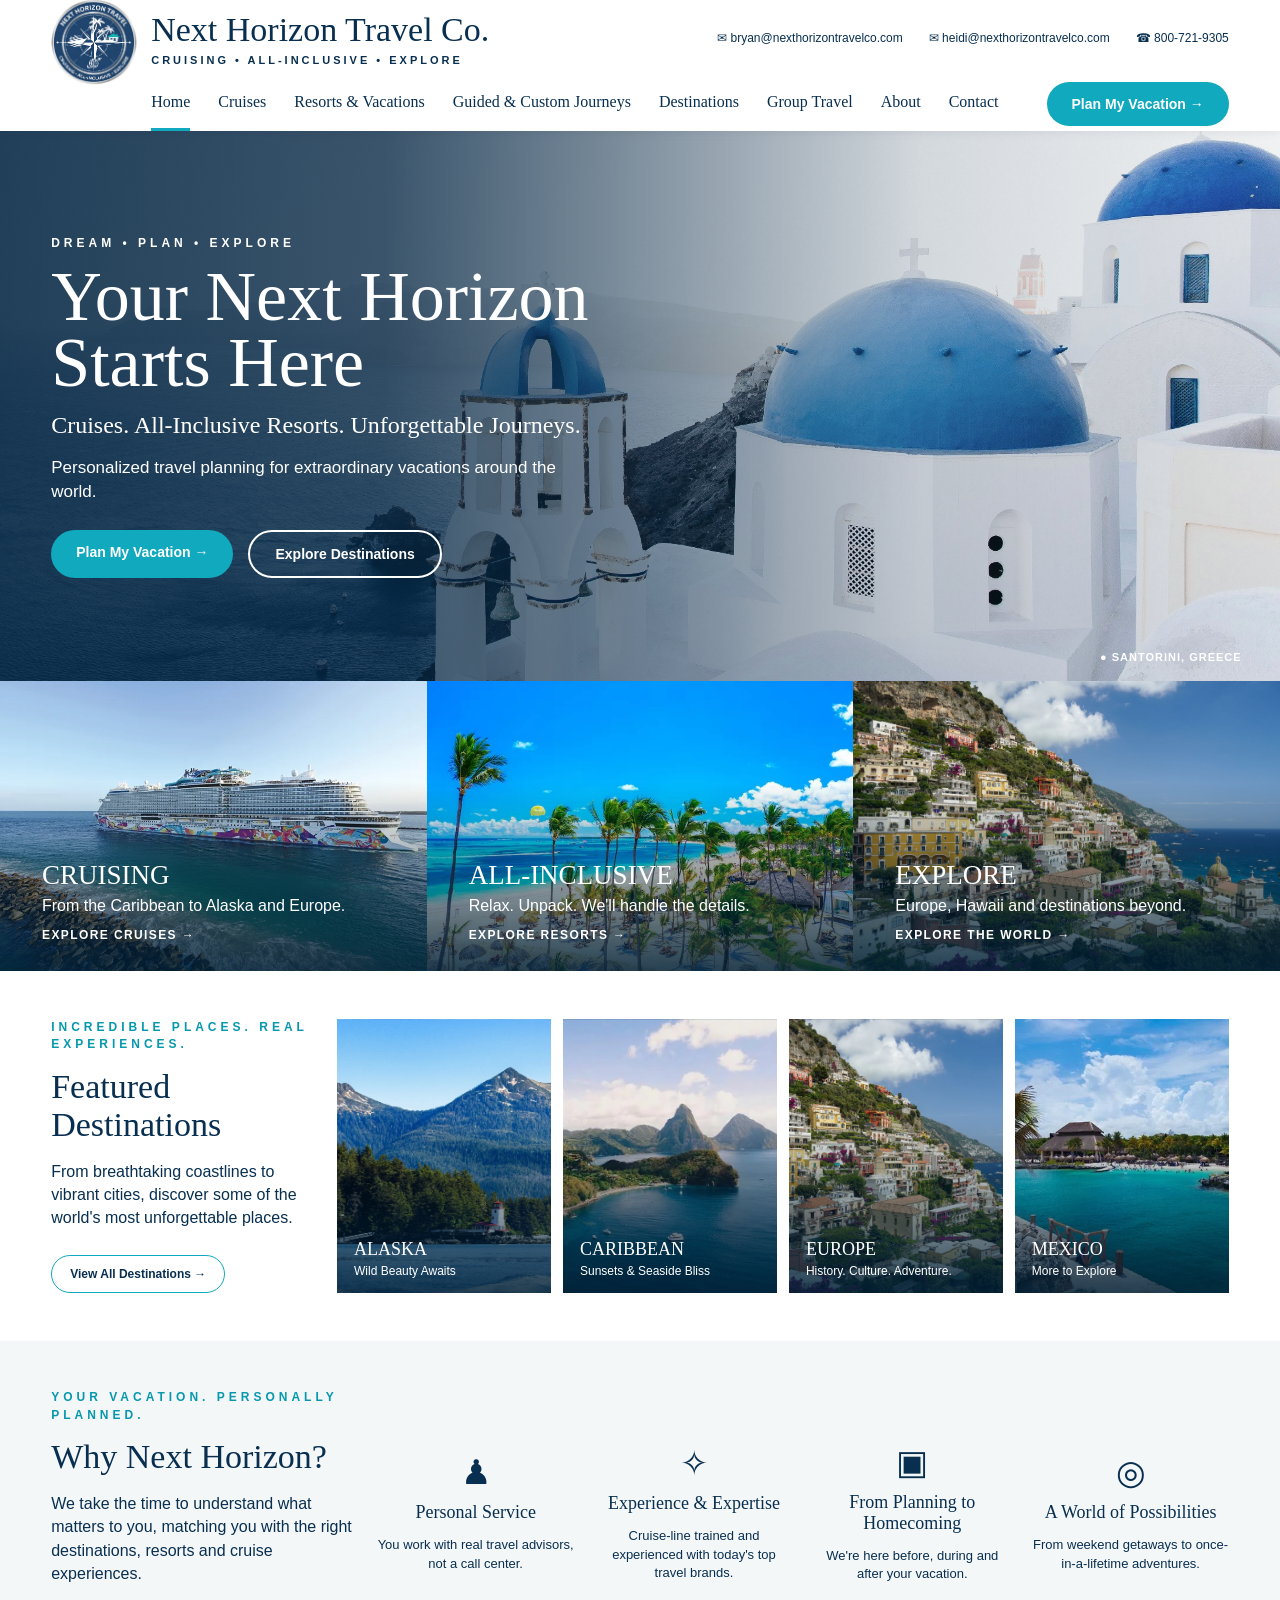
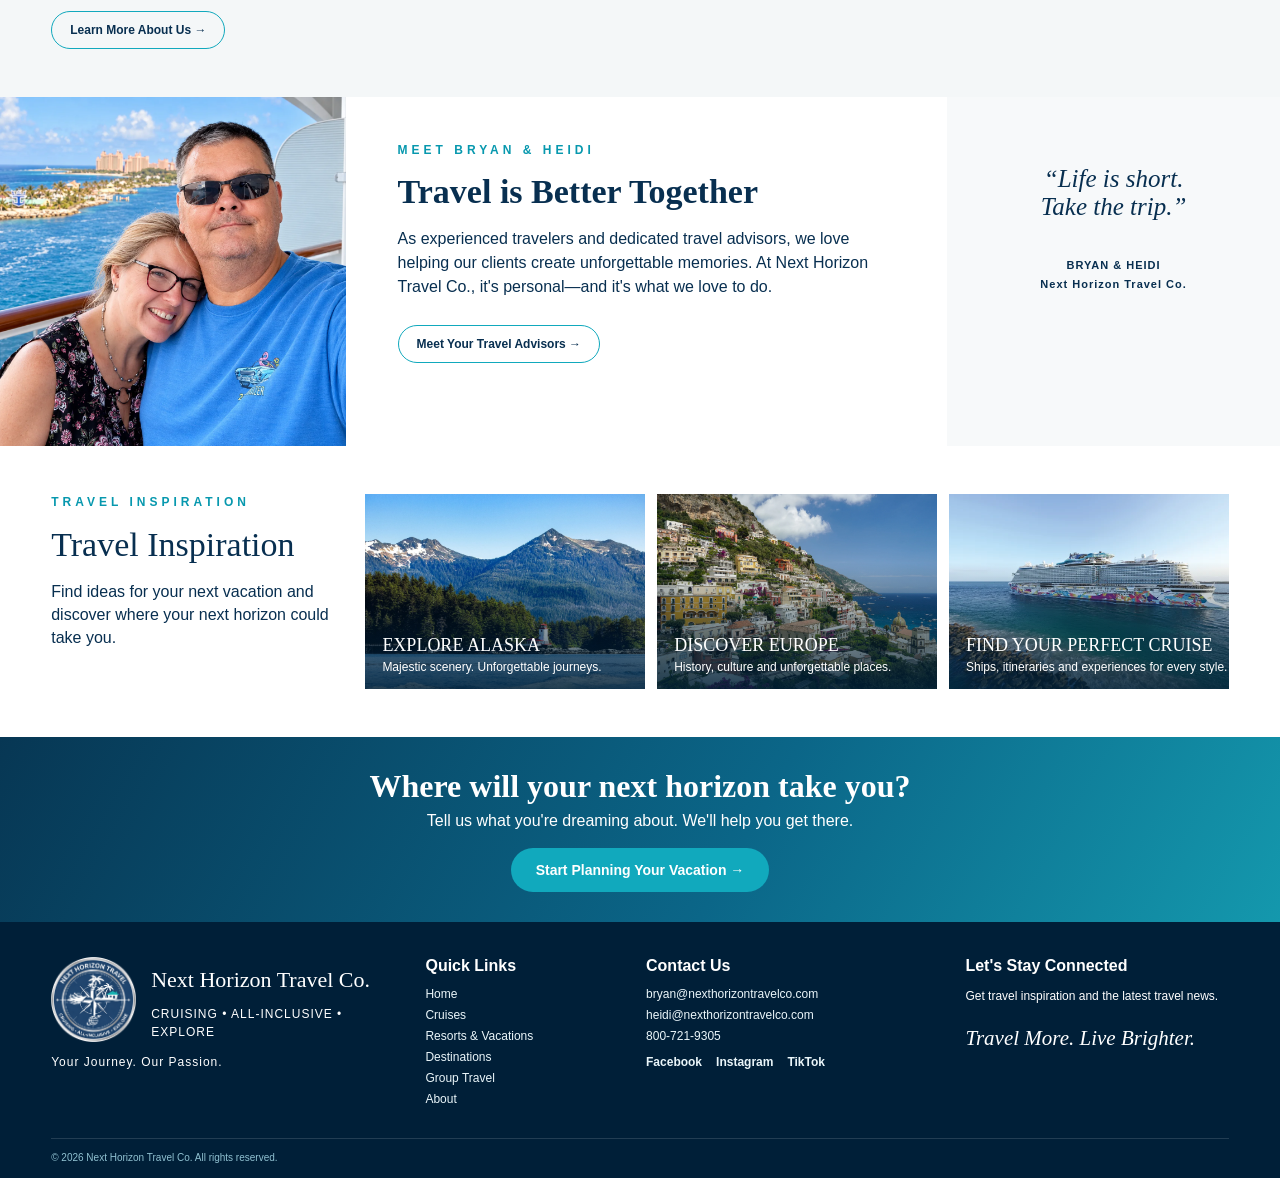
==== commit 74c89a2a: "Add files via upload" ====
--- a/index.html
+++ b/index.html
@@ -2,11 +2,11 @@
 <header class="site-header"><div class="topbar wrap"><a class="brand" href="index.html"><img src="assets/images/logo.png" alt="Next Horizon Travel Co."><span><b>Next Horizon Travel Co.</b><small>CRUISING • ALL-INCLUSIVE • EXPLORE</small></span></a><div class="contact"><a href="mailto:bryan@nexthorizontravelco.com">✉ bryan@nexthorizontravelco.com</a><a href="mailto:heidi@nexthorizontravelco.com">✉ heidi@nexthorizontravelco.com</a><a href="tel:+18007219305">☎ 800-721-9305</a></div><button class="menu" aria-label="Open menu">☰</button></div><div class="navrow wrap"><nav><a class="active" href="index.html">Home</a><a href="cruises.html">Cruises</a><a href="resorts.html">Resorts & Vacations</a><a href="journeys.html">Guided & Custom Journeys</a><a href="destinations.html">Destinations</a><a href="group-travel.html">Group Travel</a><a href="about.html">About</a><a href="contact.html">Contact</a></nav><a class="btn" href="plan-my-vacation.html">Plan My Vacation →</a></div><button class="mobile-menu-v25" type="button" aria-label="Open navigation" aria-expanded="false">MENU</button></header>
 <main>
 <section class="hero"><div class="shade"></div><div class="hero-content wrap"><p class="eyebrow">DREAM • PLAN • EXPLORE</p><h1>Your Next Horizon<br>Starts Here</h1><h2>Cruises. All-Inclusive Resorts. Unforgettable Journeys.</h2><p>Personalized travel planning for extraordinary vacations around the world.</p><div class="actions"><a class="btn" href="plan-my-vacation.html">Plan My Vacation →</a><a class="btn outline" href="destinations.html">Explore Destinations</a></div></div><span class="location">● SANTORINI, GREECE</span></section>
-<section class="experiences" id="cruises"><article class="photo-card cruise"><div><h3>CRUISING</h3><p>From the Caribbean to Alaska and Europe.</p><a href="cruises.html">EXPLORE CRUISES →</a></div></article><article class="photo-card resort" id="resorts"><div><h3>ALL-INCLUSIVE</h3><p>Relax. Unpack. We'll handle the details.</p><a href="resorts.html">EXPLORE RESORTS →</a></div></article><article class="photo-card explore"><div><h3>EXPLORE</h3><p>Europe, Hawaii and destinations beyond.</p><a href="destinations.html">EXPLORE THE WORLD →</a></div></article></section>
-<section class="featured wrap section" id="destinations"><div class="intro"><p class="eyebrow teal">INCREDIBLE PLACES. REAL EXPERIENCES.</p><h2>Featured Destinations</h2><p>From breathtaking coastlines to vibrant cities, discover some of the world's most unforgettable places.</p><a class="pill" href="destinations.html">View All Destinations →</a></div><a class="dest alaska" href="destinations.html" aria-label="Explore Alaska destinations"><span>ALASKA<small>Wild Beauty Awaits</small></span></a><a class="dest caribbean" href="destinations.html" aria-label="Explore Caribbean destinations"><span>CARIBBEAN<small>Sunsets & Seaside Bliss</small></span></a><a class="dest europe" href="destinations.html" aria-label="Explore Europe destinations"><span>EUROPE<small>History. Culture. Adventure.</small></span></a><a class="dest mexico" href="destinations.html" aria-label="Explore Mexico and beyond destinations"><span>MEXICO & BEYOND<small>More to Explore</small></span></a></section>
+<section class="experiences" id="cruises"><a class="photo-card cruise" href="cruises.html" aria-label="Explore cruises"><div><h3>CRUISING</h3><p>From the Caribbean to Alaska and Europe.</p><span class="card-link">EXPLORE CRUISES →</span></div></a><a class="photo-card resort" id="resorts" href="resorts.html" aria-label="Explore all-inclusive resorts"><div><h3>ALL-INCLUSIVE</h3><p>Relax. Unpack. We'll handle the details.</p><span class="card-link">EXPLORE RESORTS →</span></div></a><a class="photo-card explore" href="journeys.html" aria-label="Explore guided and custom journeys"><div><h3>EXPLORE</h3><p>Europe, Hawaii and destinations beyond.</p><span class="card-link">EXPLORE THE WORLD →</span></div></a></section>
+<section class="featured wrap section" id="destinations"><div class="intro"><p class="eyebrow teal">INCREDIBLE PLACES. REAL EXPERIENCES.</p><h2>Featured Destinations</h2><p>From breathtaking coastlines to vibrant cities, discover some of the world's most unforgettable places.</p><a class="pill" href="destinations.html">View All Destinations →</a></div><a class="dest alaska" href="destinations.html" aria-label="Explore Alaska destinations"><span>ALASKA<small>Wild Beauty Awaits</small></span></a><a class="dest caribbean" href="destinations.html" aria-label="Explore Caribbean destinations"><span>CARIBBEAN<small>Sunsets & Seaside Bliss</small></span></a><a class="dest europe" href="destinations.html" aria-label="Explore Europe destinations"><span>EUROPE<small>History. Culture. Adventure.</small></span></a><a class="dest mexico" href="destinations.html" aria-label="Explore Mexico destinations"><span>MEXICO<small>More to Explore</small></span></a></section>
 <section class="why section"><div class="wrap why-grid"><div class="why-intro"><p class="eyebrow teal">YOUR VACATION. PERSONALLY PLANNED.</p><h2>Why Next Horizon?</h2><p>We take the time to understand what matters to you, matching you with the right destinations, resorts and cruise experiences.</p><a class="pill" href="about.html">Learn More About Us →</a></div><div class="benefit"><i>♟</i><h3>Personal Service</h3><p>You work with real travel advisors, not a call center.</p></div><div class="benefit"><i>✧</i><h3>Experience & Expertise</h3><p>Cruise-line trained and experienced with today's top travel brands.</p></div><div class="benefit"><i>▣</i><h3>From Planning to Homecoming</h3><p>We're here before, during and after your vacation.</p></div><div class="benefit"><i>◎</i><h3>A World of Possibilities</h3><p>From weekend getaways to once-in-a-lifetime adventures.</p></div></div></section>
 <section class="about" id="about"><div class="about-photo"><img src="assets/images/production/bryan-heidi-opt.webp" alt="Bryan and Heidi enjoying a cruise vacation"></div><div class="about-copy"><p class="eyebrow teal">MEET BRYAN & HEIDI</p><h2>Travel is Better Together</h2><p>As experienced travelers and dedicated travel advisors, we love helping our clients create unforgettable memories. At Next Horizon Travel Co., it's personal—and it's what we love to do.</p><a class="pill" href="about.html">Meet Your Travel Advisors →</a></div><blockquote>“Life is short.<br>Take the trip.”<small>BRYAN & HEIDI<br>Next Horizon Travel Co.</small></blockquote></section>
-<section class="highlights wrap section" id="highlights"><div class="intro"><p class="eyebrow teal">TRAVEL INSPIRATION</p><h2>Current Highlights</h2><p>Check out what's new and start planning your next adventure.</p></div><a class="highlight h-alaska" href="destinations.html" aria-label="Explore Alaska"><span>EXPLORE ALASKA<small>Majestic scenery. Unforgettable journeys.</small></span></a><a class="highlight h-europe" href="destinations.html" aria-label="Explore Europe destinations"><span>EUROPE 2028 IS COMING<small>Be among the first to explore.</small></span></a><a class="highlight h-celebrity" href="cruises.html" aria-label="Discover Celebrity Cruises"><span>DISCOVER CELEBRITY CRUISES<small>Elevated experiences at sea.</small></span></a></section>
+<section class="highlights wrap section" id="highlights"><div class="intro"><p class="eyebrow teal">TRAVEL INSPIRATION</p><h2>Travel Inspiration</h2><p>Find ideas for your next vacation and discover where your next horizon could take you.</p></div><a class="highlight h-alaska" href="destinations.html" aria-label="Explore Alaska"><span>EXPLORE ALASKA<small>Majestic scenery. Unforgettable journeys.</small></span></a><a class="highlight h-europe" href="journeys.html" aria-label="Discover Europe"><span>DISCOVER EUROPE<small>History, culture and unforgettable places.</small></span></a><a class="highlight h-cruise" href="cruises.html" aria-label="Find your perfect cruise"><span>FIND YOUR PERFECT CRUISE<small>Ships, itineraries and experiences for every style.</small></span></a></section>
 <section class="cta" id="plan"><div><h2>Where will your next horizon take you?</h2><p>Tell us what you're dreaming about. We'll help you get there.</p><a class="btn" href="plan-my-vacation.html">Start Planning Your Vacation →</a></div></section>
 </main>
 <footer id="contact"><div class="wrap footer-grid"><div class="foot-brand"><img src="assets/images/logo.png" alt="Next Horizon Travel Co."><h3>Next Horizon Travel Co.</h3><p>CRUISING • ALL-INCLUSIVE • EXPLORE</p><p>Your Journey. Our Passion.</p></div><div><h4>Quick Links</h4><a href="index.html">Home</a><a href="cruises.html">Cruises</a><a href="resorts.html">Resorts & Vacations</a><a href="destinations.html">Destinations</a><a href="group-travel.html">Group Travel</a><a href="about.html">About</a></div><div><h4>Contact Us</h4><a href="mailto:bryan@nexthorizontravelco.com">bryan@nexthorizontravelco.com</a><a href="mailto:heidi@nexthorizontravelco.com">heidi@nexthorizontravelco.com</a><a href="tel:+18007219305">800-721-9305</a><div class="social-links" aria-label="Social media">
--- a/assets/css/styles.css
+++ b/assets/css/styles.css
@@ -742,3 +742,30 @@
   text-shadow:none;
   filter:none;
 }
+
+/* ===== V36 clean Santorini homepage hero ===== */
+.hero{
+  background-image:url('../images/hero-santorini-clean.jpg');
+  background-position:center 52%;
+  background-size:cover;
+}
+.hero .shade{
+  background:linear-gradient(90deg,
+    rgba(4,38,67,.88) 0%,
+    rgba(4,38,67,.78) 30%,
+    rgba(4,38,67,.52) 48%,
+    rgba(4,38,67,.16) 72%,
+    rgba(4,38,67,.04) 100%);
+}
+
+/* ===== V37 homepage refinements ===== */
+.experiences > .photo-card{display:block;color:#fff;cursor:pointer}
+.photo-card .card-link{font-size:12px;font-weight:800;letter-spacing:1.4px}
+.photo-card{transition:transform .25s ease,filter .25s ease}
+.photo-card:hover{filter:brightness(1.04)}
+.photo-card:focus-visible{outline:3px solid var(--teal);outline-offset:-3px}
+.mexico{background-image:url('../images/production/mexico-resort.webp')}
+.about-photo img{object-position:center 42%}
+.h-alaska{background-image:url('../images/production/alaska-sitka-opt.webp')}
+.h-europe{background-image:url('../images/production/europe-positano.webp')}
+.h-cruise{background-image:url('../images/production/cruise-hero.webp')}
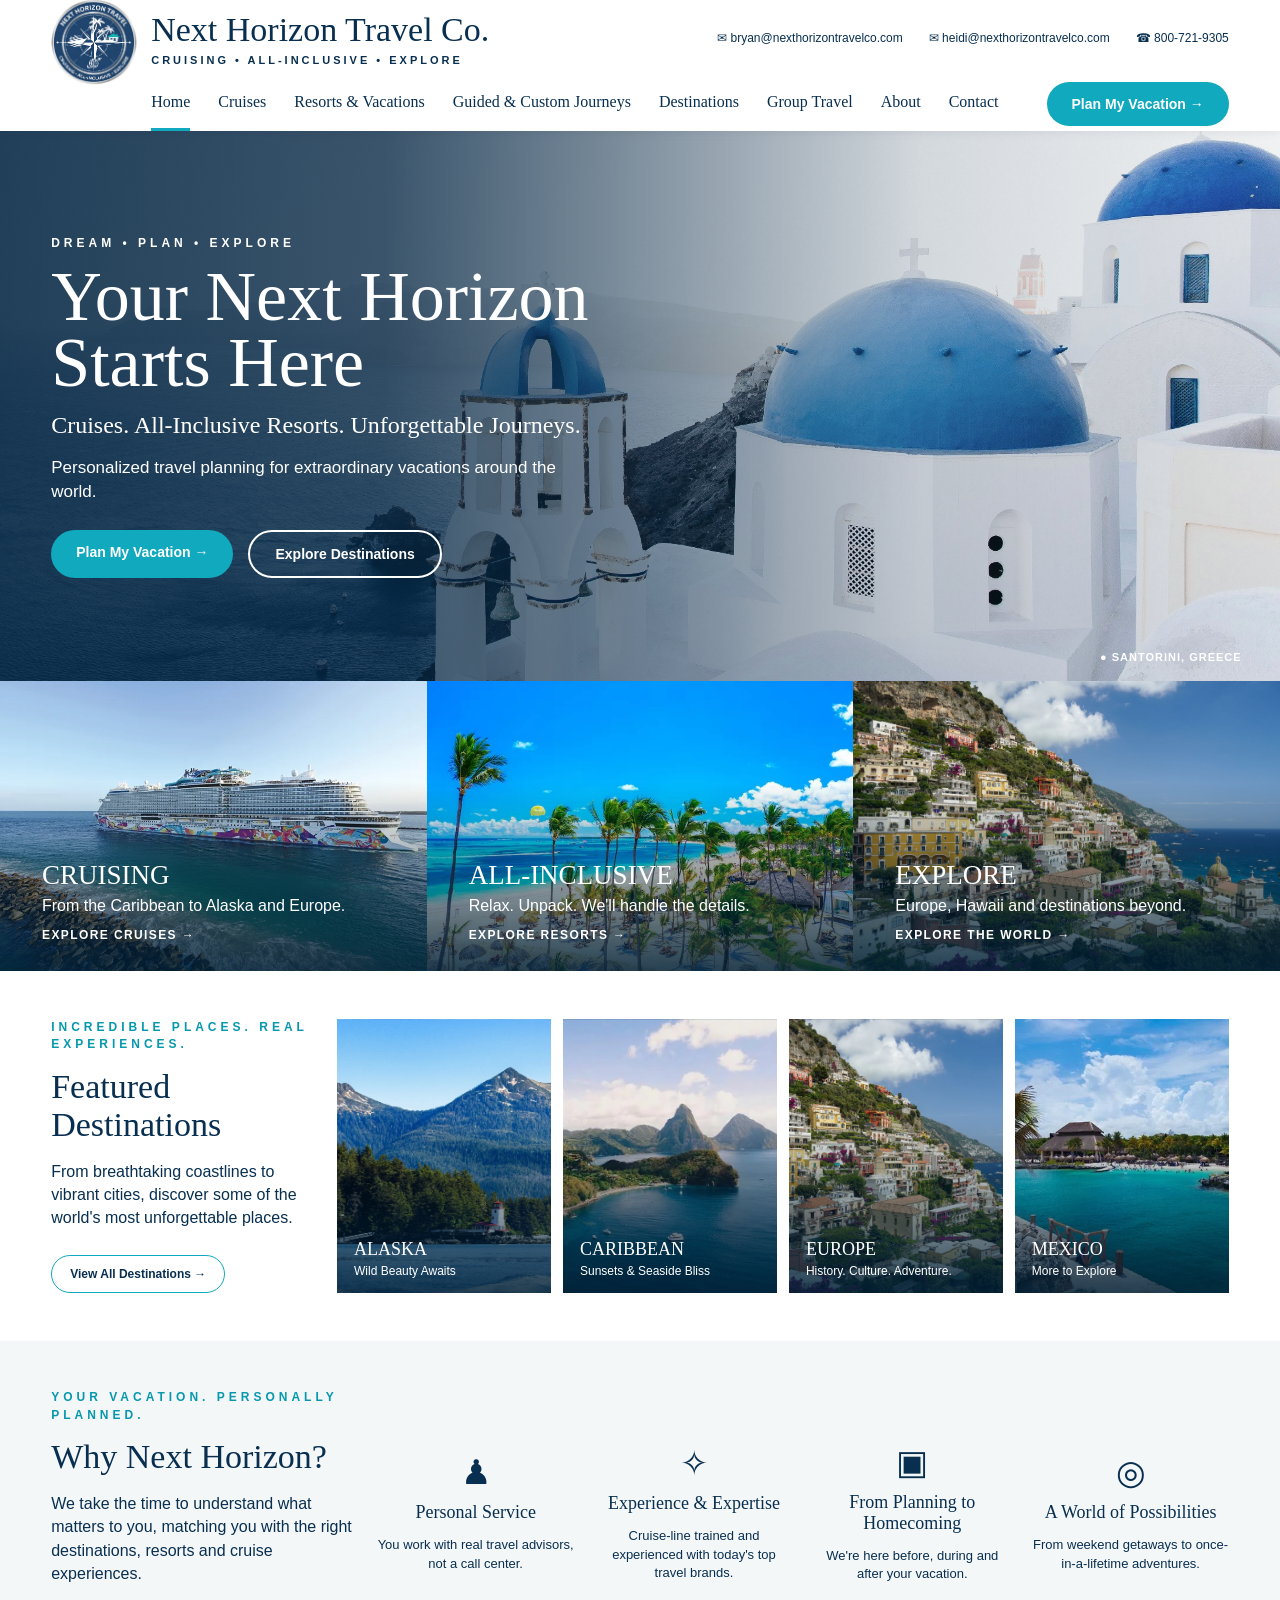
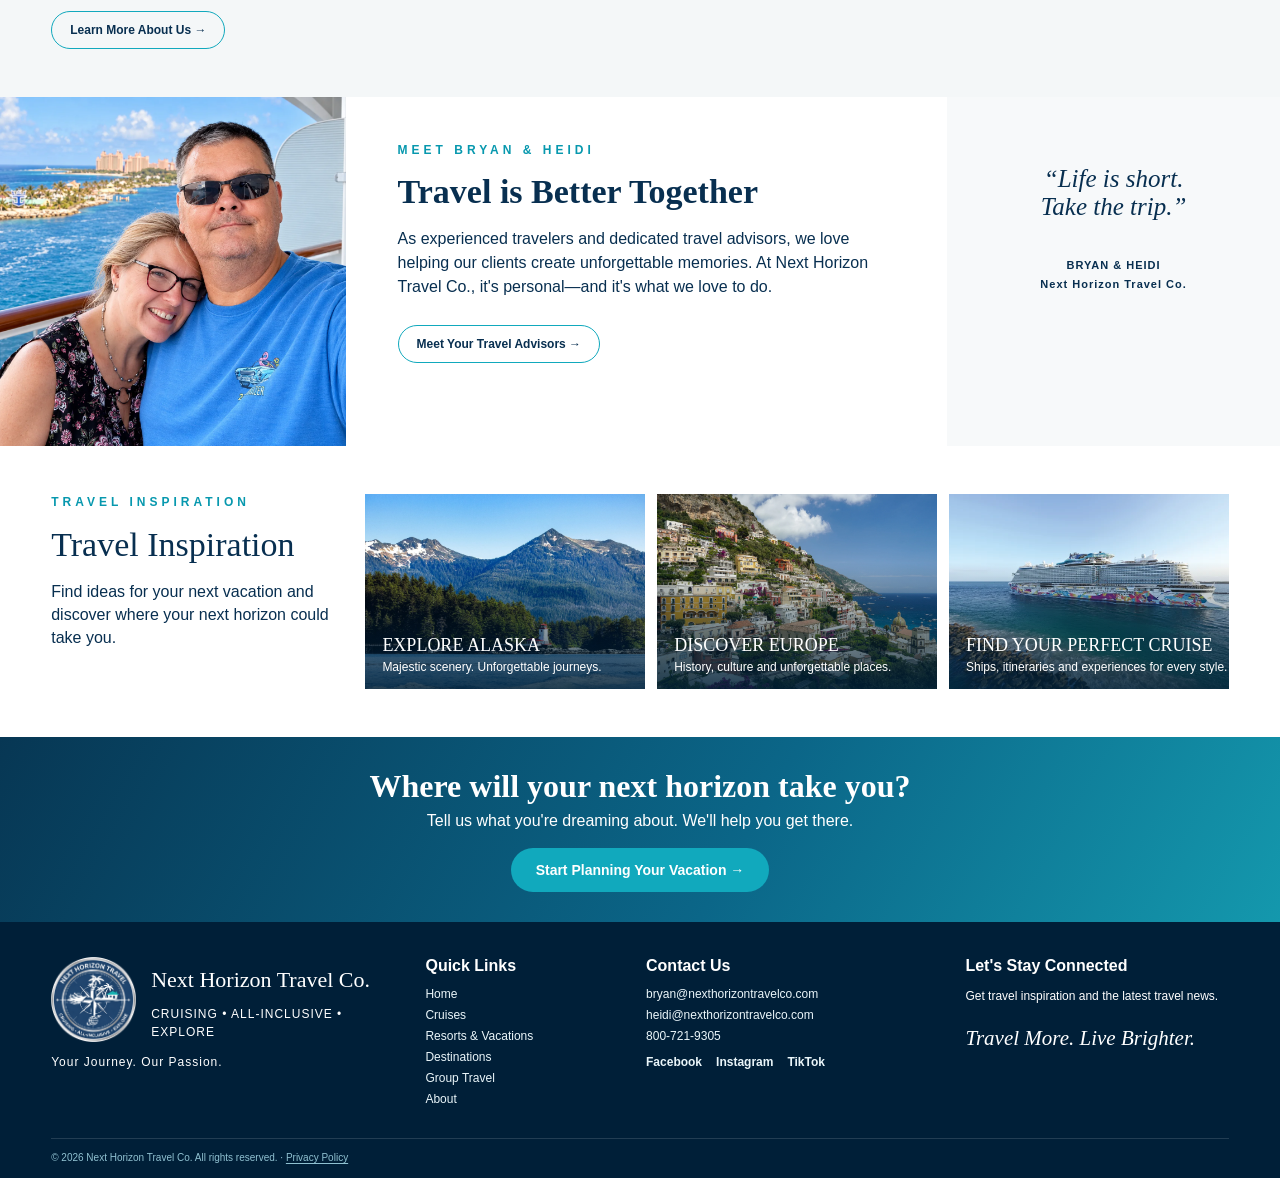
==== commit 3cf2f68b: "Add files via upload" ====
--- a/index.html
+++ b/index.html
@@ -1,17 +1,18 @@
-<!doctype html><html lang="en"><head><meta charset="utf-8"><meta name="viewport" content="width=device-width,initial-scale=1"><title>Next Horizon Travel Co. | Cruises, Resorts & Unforgettable Journeys</title><meta name="description" content="Personalized cruise, all-inclusive resort and vacation planning from Next Horizon Travel Co."><link rel="stylesheet" href="assets/css/styles.css"></head><body>
-<header class="site-header"><div class="topbar wrap"><a class="brand" href="index.html"><img src="assets/images/logo.png" alt="Next Horizon Travel Co."><span><b>Next Horizon Travel Co.</b><small>CRUISING • ALL-INCLUSIVE • EXPLORE</small></span></a><div class="contact"><a href="mailto:bryan@nexthorizontravelco.com">✉ bryan@nexthorizontravelco.com</a><a href="mailto:heidi@nexthorizontravelco.com">✉ heidi@nexthorizontravelco.com</a><a href="tel:+18007219305">☎ 800-721-9305</a></div><button class="menu" aria-label="Open menu">☰</button></div><div class="navrow wrap"><nav><a class="active" href="index.html">Home</a><a href="cruises.html">Cruises</a><a href="resorts.html">Resorts & Vacations</a><a href="journeys.html">Guided & Custom Journeys</a><a href="destinations.html">Destinations</a><a href="group-travel.html">Group Travel</a><a href="about.html">About</a><a href="contact.html">Contact</a></nav><a class="btn" href="plan-my-vacation.html">Plan My Vacation →</a></div><button class="mobile-menu-v25" type="button" aria-label="Open navigation" aria-expanded="false">MENU</button></header>
-<main>
-<section class="hero"><div class="shade"></div><div class="hero-content wrap"><p class="eyebrow">DREAM • PLAN • EXPLORE</p><h1>Your Next Horizon<br>Starts Here</h1><h2>Cruises. All-Inclusive Resorts. Unforgettable Journeys.</h2><p>Personalized travel planning for extraordinary vacations around the world.</p><div class="actions"><a class="btn" href="plan-my-vacation.html">Plan My Vacation →</a><a class="btn outline" href="destinations.html">Explore Destinations</a></div></div><span class="location">● SANTORINI, GREECE</span></section>
-<section class="experiences" id="cruises"><a class="photo-card cruise" href="cruises.html" aria-label="Explore cruises"><div><h3>CRUISING</h3><p>From the Caribbean to Alaska and Europe.</p><span class="card-link">EXPLORE CRUISES →</span></div></a><a class="photo-card resort" id="resorts" href="resorts.html" aria-label="Explore all-inclusive resorts"><div><h3>ALL-INCLUSIVE</h3><p>Relax. Unpack. We'll handle the details.</p><span class="card-link">EXPLORE RESORTS →</span></div></a><a class="photo-card explore" href="journeys.html" aria-label="Explore guided and custom journeys"><div><h3>EXPLORE</h3><p>Europe, Hawaii and destinations beyond.</p><span class="card-link">EXPLORE THE WORLD →</span></div></a></section>
-<section class="featured wrap section" id="destinations"><div class="intro"><p class="eyebrow teal">INCREDIBLE PLACES. REAL EXPERIENCES.</p><h2>Featured Destinations</h2><p>From breathtaking coastlines to vibrant cities, discover some of the world's most unforgettable places.</p><a class="pill" href="destinations.html">View All Destinations →</a></div><a class="dest alaska" href="destinations.html" aria-label="Explore Alaska destinations"><span>ALASKA<small>Wild Beauty Awaits</small></span></a><a class="dest caribbean" href="destinations.html" aria-label="Explore Caribbean destinations"><span>CARIBBEAN<small>Sunsets & Seaside Bliss</small></span></a><a class="dest europe" href="destinations.html" aria-label="Explore Europe destinations"><span>EUROPE<small>History. Culture. Adventure.</small></span></a><a class="dest mexico" href="destinations.html" aria-label="Explore Mexico destinations"><span>MEXICO<small>More to Explore</small></span></a></section>
-<section class="why section"><div class="wrap why-grid"><div class="why-intro"><p class="eyebrow teal">YOUR VACATION. PERSONALLY PLANNED.</p><h2>Why Next Horizon?</h2><p>We take the time to understand what matters to you, matching you with the right destinations, resorts and cruise experiences.</p><a class="pill" href="about.html">Learn More About Us →</a></div><div class="benefit"><i>♟</i><h3>Personal Service</h3><p>You work with real travel advisors, not a call center.</p></div><div class="benefit"><i>✧</i><h3>Experience & Expertise</h3><p>Cruise-line trained and experienced with today's top travel brands.</p></div><div class="benefit"><i>▣</i><h3>From Planning to Homecoming</h3><p>We're here before, during and after your vacation.</p></div><div class="benefit"><i>◎</i><h3>A World of Possibilities</h3><p>From weekend getaways to once-in-a-lifetime adventures.</p></div></div></section>
-<section class="about" id="about"><div class="about-photo"><img src="assets/images/production/bryan-heidi-opt.webp" alt="Bryan and Heidi enjoying a cruise vacation"></div><div class="about-copy"><p class="eyebrow teal">MEET BRYAN & HEIDI</p><h2>Travel is Better Together</h2><p>As experienced travelers and dedicated travel advisors, we love helping our clients create unforgettable memories. At Next Horizon Travel Co., it's personal—and it's what we love to do.</p><a class="pill" href="about.html">Meet Your Travel Advisors →</a></div><blockquote>“Life is short.<br>Take the trip.”<small>BRYAN & HEIDI<br>Next Horizon Travel Co.</small></blockquote></section>
-<section class="highlights wrap section" id="highlights"><div class="intro"><p class="eyebrow teal">TRAVEL INSPIRATION</p><h2>Travel Inspiration</h2><p>Find ideas for your next vacation and discover where your next horizon could take you.</p></div><a class="highlight h-alaska" href="destinations.html" aria-label="Explore Alaska"><span>EXPLORE ALASKA<small>Majestic scenery. Unforgettable journeys.</small></span></a><a class="highlight h-europe" href="journeys.html" aria-label="Discover Europe"><span>DISCOVER EUROPE<small>History, culture and unforgettable places.</small></span></a><a class="highlight h-cruise" href="cruises.html" aria-label="Find your perfect cruise"><span>FIND YOUR PERFECT CRUISE<small>Ships, itineraries and experiences for every style.</small></span></a></section>
+<!DOCTYPE html>
+<html lang="en"><head><meta charset="utf-8"/><meta content="width=device-width,initial-scale=1" name="viewport"/><title>Next Horizon Travel Co. | Cruises, Resorts &amp; Custom Vacations</title><meta content="Personalized cruise, all-inclusive resort and vacation planning from Next Horizon Travel Co. Explore cruises, resorts, destinations and custom journeys." name="description"/><link href="assets/css/styles.css" rel="stylesheet"/><link href="https://nexthorizontravelco.com/" rel="canonical"/><link href="assets/images/favicon-32.png" rel="icon" type="image/png"/><link href="assets/images/apple-touch-icon.png" rel="apple-touch-icon"/><meta content="index,follow,max-image-preview:large,max-snippet:-1,max-video-preview:-1" name="robots"/><meta content="#082a49" name="theme-color"/><meta content="website" property="og:type"/><meta content="Next Horizon Travel Co." property="og:site_name"/><meta content="Next Horizon Travel Co. | Cruises, Resorts &amp; Custom Vacations" property="og:title"/><meta content="Personalized cruise, all-inclusive resort and vacation planning from Next Horizon Travel Co. Explore cruises, resorts, destinations and custom journeys." property="og:description"/><meta content="https://nexthorizontravelco.com/" property="og:url"/><meta content="https://nexthorizontravelco.com/assets/images/production/europe-positano.webp" property="og:image"/><meta content="Scenic travel destination from Next Horizon Travel Co." property="og:image:alt"/><meta content="summary_large_image" name="twitter:card"/><meta content="Next Horizon Travel Co. | Cruises, Resorts &amp; Custom Vacations" name="twitter:title"/><meta content="Personalized cruise, all-inclusive resort and vacation planning from Next Horizon Travel Co. Explore cruises, resorts, destinations and custom journeys." name="twitter:description"/><meta content="https://nexthorizontravelco.com/assets/images/production/europe-positano.webp" name="twitter:image"/><script type="application/ld+json">{"@context":"https://schema.org","@graph":[{"@type":"TravelAgency","@id":"https://nexthorizontravelco.com/#travelagency","name":"Next Horizon Travel Co.","url":"https://nexthorizontravelco.com/","logo":"https://nexthorizontravelco.com/assets/images/logo.png","image":"https://nexthorizontravelco.com/assets/images/production/europe-positano.webp","telephone":"+1-800-721-9305","email":"bryan@nexthorizontravelco.com","description":"Personalized cruise, all-inclusive resort, guided journey and group travel planning.","areaServed":{"@type":"Country","name":"United States"},"sameAs":["https://www.facebook.com/profile.php?id=61585397729444","https://www.instagram.com/nexthorizontravelco/","https://www.tiktok.com/@nexthorizontravelco"]},{"@type":"WebSite","@id":"https://nexthorizontravelco.com/#website","url":"https://nexthorizontravelco.com/","name":"Next Horizon Travel Co.","publisher":{"@id":"https://nexthorizontravelco.com/#travelagency"}}]}</script></head><body><a class="skip-link-v44" href="#main-content">Skip to main content</a>
+<header class="site-header"><div class="topbar wrap"><a class="brand" href="index.html"><img alt="Next Horizon Travel Co." src="assets/images/logo.png"/><span><b>Next Horizon Travel Co.</b><small>CRUISING • ALL-INCLUSIVE • EXPLORE</small></span></a><div class="contact"><a href="mailto:bryan@nexthorizontravelco.com">✉ bryan@nexthorizontravelco.com</a><a href="mailto:heidi@nexthorizontravelco.com">✉ heidi@nexthorizontravelco.com</a><a href="tel:+18007219305">☎ 800-721-9305</a></div><button aria-label="Open menu" class="menu">☰</button></div><div class="navrow wrap"><nav><a class="active" href="index.html">Home</a><a href="cruises.html">Cruises</a><a href="resorts.html">Resorts &amp; Vacations</a><a href="journeys.html">Guided &amp; Custom Journeys</a><a href="destinations.html">Destinations</a><a href="group-travel.html">Group Travel</a><a href="about.html">About</a><a href="contact.html">Contact</a></nav><a class="btn" href="plan-my-vacation.html">Plan My Vacation →</a></div><button aria-expanded="false" aria-label="Open navigation" class="mobile-menu-v25" type="button">MENU</button></header>
+<main id="main-content">
+<section class="hero"><div class="shade"></div><div class="hero-content wrap"><p class="eyebrow">DREAM • PLAN • EXPLORE</p><h1>Your Next Horizon<br/>Starts Here</h1><h2>Cruises. All-Inclusive Resorts. Unforgettable Journeys.</h2><p>Personalized travel planning for extraordinary vacations around the world.</p><div class="actions"><a class="btn" href="plan-my-vacation.html">Plan My Vacation →</a><a class="btn outline" href="destinations.html">Explore Destinations</a></div></div><span class="location">● SANTORINI, GREECE</span></section>
+<section class="experiences" id="cruises"><a aria-label="Explore cruises" class="photo-card cruise" href="cruises.html"><div><h3>CRUISING</h3><p>From the Caribbean to Alaska and Europe.</p><span class="card-link">EXPLORE CRUISES →</span></div></a><a aria-label="Explore all-inclusive resorts" class="photo-card resort" href="resorts.html" id="resorts"><div><h3>ALL-INCLUSIVE</h3><p>Relax. Unpack. We'll handle the details.</p><span class="card-link">EXPLORE RESORTS →</span></div></a><a aria-label="Explore guided and custom journeys" class="photo-card explore" href="journeys.html"><div><h3>EXPLORE</h3><p>Europe, Hawaii and destinations beyond.</p><span class="card-link">EXPLORE THE WORLD →</span></div></a></section>
+<section class="featured wrap section" id="destinations"><div class="intro"><p class="eyebrow teal">INCREDIBLE PLACES. REAL EXPERIENCES.</p><h2>Featured Destinations</h2><p>From breathtaking coastlines to vibrant cities, discover some of the world's most unforgettable places.</p><a class="pill" href="destinations.html">View All Destinations →</a></div><a aria-label="Explore Alaska destinations" class="dest alaska" href="destinations.html"><span>ALASKA<small>Wild Beauty Awaits</small></span></a><a aria-label="Explore Caribbean destinations" class="dest caribbean" href="destinations.html"><span>CARIBBEAN<small>Sunsets &amp; Seaside Bliss</small></span></a><a aria-label="Explore Europe destinations" class="dest europe" href="destinations.html"><span>EUROPE<small>History. Culture. Adventure.</small></span></a><a aria-label="Explore Mexico destinations" class="dest mexico" href="destinations.html"><span>MEXICO<small>More to Explore</small></span></a></section>
+<section class="why section"><div class="wrap why-grid"><div class="why-intro"><p class="eyebrow teal">YOUR VACATION. PERSONALLY PLANNED.</p><h2>Why Next Horizon?</h2><p>We take the time to understand what matters to you, matching you with the right destinations, resorts and cruise experiences.</p><a class="pill" href="about.html">Learn More About Us →</a></div><div class="benefit"><i>♟</i><h3>Personal Service</h3><p>You work with real travel advisors, not a call center.</p></div><div class="benefit"><i>✧</i><h3>Experience &amp; Expertise</h3><p>Cruise-line trained and experienced with today's top travel brands.</p></div><div class="benefit"><i>▣</i><h3>From Planning to Homecoming</h3><p>We're here before, during and after your vacation.</p></div><div class="benefit"><i>◎</i><h3>A World of Possibilities</h3><p>From weekend getaways to once-in-a-lifetime adventures.</p></div></div></section>
+<section class="about" id="about"><div class="about-photo"><img alt="Bryan and Heidi enjoying a cruise vacation" src="assets/images/production/bryan-heidi-opt.webp"/></div><div class="about-copy"><p class="eyebrow teal">MEET BRYAN &amp; HEIDI</p><h2>Travel is Better Together</h2><p>As experienced travelers and dedicated travel advisors, we love helping our clients create unforgettable memories. At Next Horizon Travel Co., it's personal—and it's what we love to do.</p><a class="pill" href="about.html">Meet Your Travel Advisors →</a></div><blockquote>“Life is short.<br/>Take the trip.”<small>BRYAN &amp; HEIDI<br/>Next Horizon Travel Co.</small></blockquote></section>
+<section class="highlights wrap section" id="highlights"><div class="intro"><p class="eyebrow teal">TRAVEL INSPIRATION</p><h2>Travel Inspiration</h2><p>Find ideas for your next vacation and discover where your next horizon could take you.</p></div><a aria-label="Explore Alaska" class="highlight h-alaska" href="destinations.html"><span>EXPLORE ALASKA<small>Majestic scenery. Unforgettable journeys.</small></span></a><a aria-label="Discover Europe" class="highlight h-europe" href="journeys.html"><span>DISCOVER EUROPE<small>History, culture and unforgettable places.</small></span></a><a aria-label="Find your perfect cruise" class="highlight h-cruise" href="cruises.html"><span>FIND YOUR PERFECT CRUISE<small>Ships, itineraries and experiences for every style.</small></span></a></section>
 <section class="cta" id="plan"><div><h2>Where will your next horizon take you?</h2><p>Tell us what you're dreaming about. We'll help you get there.</p><a class="btn" href="plan-my-vacation.html">Start Planning Your Vacation →</a></div></section>
 </main>
-<footer id="contact"><div class="wrap footer-grid"><div class="foot-brand"><img src="assets/images/logo.png" alt="Next Horizon Travel Co."><h3>Next Horizon Travel Co.</h3><p>CRUISING • ALL-INCLUSIVE • EXPLORE</p><p>Your Journey. Our Passion.</p></div><div><h4>Quick Links</h4><a href="index.html">Home</a><a href="cruises.html">Cruises</a><a href="resorts.html">Resorts & Vacations</a><a href="destinations.html">Destinations</a><a href="group-travel.html">Group Travel</a><a href="about.html">About</a></div><div><h4>Contact Us</h4><a href="mailto:bryan@nexthorizontravelco.com">bryan@nexthorizontravelco.com</a><a href="mailto:heidi@nexthorizontravelco.com">heidi@nexthorizontravelco.com</a><a href="tel:+18007219305">800-721-9305</a><div class="social-links" aria-label="Social media">
-<a href="https://www.facebook.com/profile.php?id=61585397729444" target="_blank" rel="noopener noreferrer" aria-label="Next Horizon Travel on Facebook">Facebook</a>
-<a href="https://www.instagram.com/nexthorizontravelco/" target="_blank" rel="noopener noreferrer" aria-label="Next Horizon Travel on Instagram">Instagram</a>
-<a href="https://www.tiktok.com/@nexthorizontravelco" target="_blank" rel="noopener noreferrer" aria-label="Next Horizon Travel on TikTok">TikTok</a>
-</div></div><div><h4>Let's Stay Connected</h4><p>Get travel inspiration and the latest travel news.</p><p class="script">Travel More. Live Brighter.</p></div></div><div class="copyright wrap">© 2026 Next Horizon Travel Co. All rights reserved.</div></footer>
+<footer id="contact"><div class="wrap footer-grid"><div class="foot-brand"><img alt="Next Horizon Travel Co." src="assets/images/logo.png"/><h3>Next Horizon Travel Co.</h3><p>CRUISING • ALL-INCLUSIVE • EXPLORE</p><p>Your Journey. Our Passion.</p></div><div><h4>Quick Links</h4><a href="index.html">Home</a><a href="cruises.html">Cruises</a><a href="resorts.html">Resorts &amp; Vacations</a><a href="destinations.html">Destinations</a><a href="group-travel.html">Group Travel</a><a href="about.html">About</a></div><div><h4>Contact Us</h4><a href="mailto:bryan@nexthorizontravelco.com">bryan@nexthorizontravelco.com</a><a href="mailto:heidi@nexthorizontravelco.com">heidi@nexthorizontravelco.com</a><a href="tel:+18007219305">800-721-9305</a><div aria-label="Social media" class="social-links">
+<a aria-label="Next Horizon Travel on Facebook" href="https://www.facebook.com/profile.php?id=61585397729444" rel="noopener noreferrer" target="_blank">Facebook</a>
+<a aria-label="Next Horizon Travel on Instagram" href="https://www.instagram.com/nexthorizontravelco/" rel="noopener noreferrer" target="_blank">Instagram</a>
+<a aria-label="Next Horizon Travel on TikTok" href="https://www.tiktok.com/@nexthorizontravelco" rel="noopener noreferrer" target="_blank">TikTok</a>
+</div></div><div><h4>Let's Stay Connected</h4><p>Get travel inspiration and the latest travel news.</p><p class="script">Travel More. Live Brighter.</p></div></div><div class="copyright wrap">© 2026 Next Horizon Travel Co. All rights reserved. · <a href="privacy.html">Privacy Policy</a></div></footer>
 <script src="assets/js/site.js"></script></body></html>
--- a/assets/css/styles.css
+++ b/assets/css/styles.css
@@ -769,3 +769,91 @@
 .h-alaska{background-image:url('../images/production/alaska-sitka-opt.webp')}
 .h-europe{background-image:url('../images/production/europe-positano.webp')}
 .h-cruise{background-image:url('../images/production/cruise-hero.webp')}
+
+
+/* V38 cruises-page refinements */
+@media(min-width:901px){
+  .line-card{min-height:315px;padding:22px 24px 22px}
+  .line-logo{height:82px;margin-bottom:6px}
+  .line-logo img{max-height:72px}
+}
+.cruise-help{
+  padding-top:76px;
+  padding-bottom:76px;
+  border-top:1px solid #d7e4e9;
+  background:linear-gradient(180deg,#f4f8f9 0%,#eaf2f5 100%);
+}
+.cruise-help-grid{align-items:center}
+.timing-row-v29 b{min-width:118px}
+
+/* V39 Resorts & Vacations refinements */
+.rd-mexico{background-image:url('../images/production/mexico-resort.webp')}
+.rd-inclusive{background-image:url('../images/production/all-inclusive-lifestyle.webp');background-position:center 42%}
+
+/* V40 Guided & Custom Journeys refinements */
+.journey-intro{padding-bottom:38px}
+.journey-choices{padding-top:38px}
+.journey-partner-note{max-width:920px;margin:0 auto 30px;text-align:center;font-size:14px;line-height:1.6;color:#496275}
+.journey-choice-grid{align-items:stretch}
+.journey-choice{height:100%}
+.journey-cta{min-height:190px}
+@media(max-width:700px){.journey-partner-note{text-align:left;margin-bottom:24px}}
+
+/* ===== V41 layout polish: Destinations + Group Travel ===== */
+.more-world{
+  padding-top:96px;
+}
+.more-world .section-heading{
+  margin-top:0;
+}
+
+.group-help-v15a{
+  overflow:hidden;
+}
+.group-help-v15a .wrap{
+  width:min(1180px, calc(100% - 48px));
+  margin-inline:auto;
+}
+.group-help-grid-v15a{
+  grid-template-columns:minmax(0,.82fr) minmax(0,1.18fr);
+  gap:64px;
+}
+.group-help-grid-v15a h2{
+  font-size:clamp(34px,3.15vw,46px);
+  max-width:520px;
+}
+
+@media(max-width:950px){
+  .more-world{padding-top:76px}
+  .group-help-grid-v15a{grid-template-columns:1fr;gap:32px}
+  .group-help-grid-v15a h2{max-width:680px}
+}
+@media(max-width:600px){
+  .more-world{padding-top:62px}
+  .group-help-v15a .wrap{width:min(100% - 32px,1180px)}
+}
+
+/* ===== V42 About page final refinements ===== */
+@media(min-width:951px){
+  .about-photo-v21{height:500px}
+  .about-photo-v21 img{object-position:center 38%}
+  .about-expertise-v21{padding-top:62px;padding-bottom:62px}
+  .about-expertise-grid-v21{align-items:center;gap:58px}
+  .about-credentials-v21>div{padding:14px 20px}
+}
+
+
+/* ===== V44 accessibility + privacy ===== */
+.skip-link-v44{position:fixed;left:16px;top:-80px;z-index:9999;background:#fff;color:#082a49;padding:12px 16px;border:2px solid #082a49;border-radius:4px;font-weight:700}
+.skip-link-v44:focus{top:16px}
+a:focus-visible,button:focus-visible,input:focus-visible,textarea:focus-visible,select:focus-visible{outline:3px solid #16a9c0;outline-offset:3px}
+.form-privacy-v44{margin-top:16px;font-size:13px;line-height:1.6;color:#496275;max-width:760px}
+.form-privacy-v44 a,.copyright a,.legal-page-v44 a{text-decoration:underline;text-underline-offset:2px}
+.legal-page-v44{background:#fff;padding:76px 0 90px}
+.legal-wrap-v44{max-width:900px}
+.legal-wrap-v44 h1{font-size:clamp(42px,5vw,64px);margin:8px 0 10px;color:#082a49}
+.legal-wrap-v44 h2{font-size:26px;margin:34px 0 10px;color:#082a49}
+.legal-wrap-v44 p{font-size:16px;line-height:1.75;color:#334f63}
+.legal-updated-v44{font-size:14px!important;color:#607789!important;margin-bottom:28px}
+.legal-note-v44{margin-top:40px;padding-top:20px;border-top:1px solid #d8e2e7;font-size:13px!important}
+@media (prefers-reduced-motion:reduce){html{scroll-behavior:auto!important}*,*::before,*::after{animation-duration:.01ms!important;animation-iteration-count:1!important;transition-duration:.01ms!important}}
